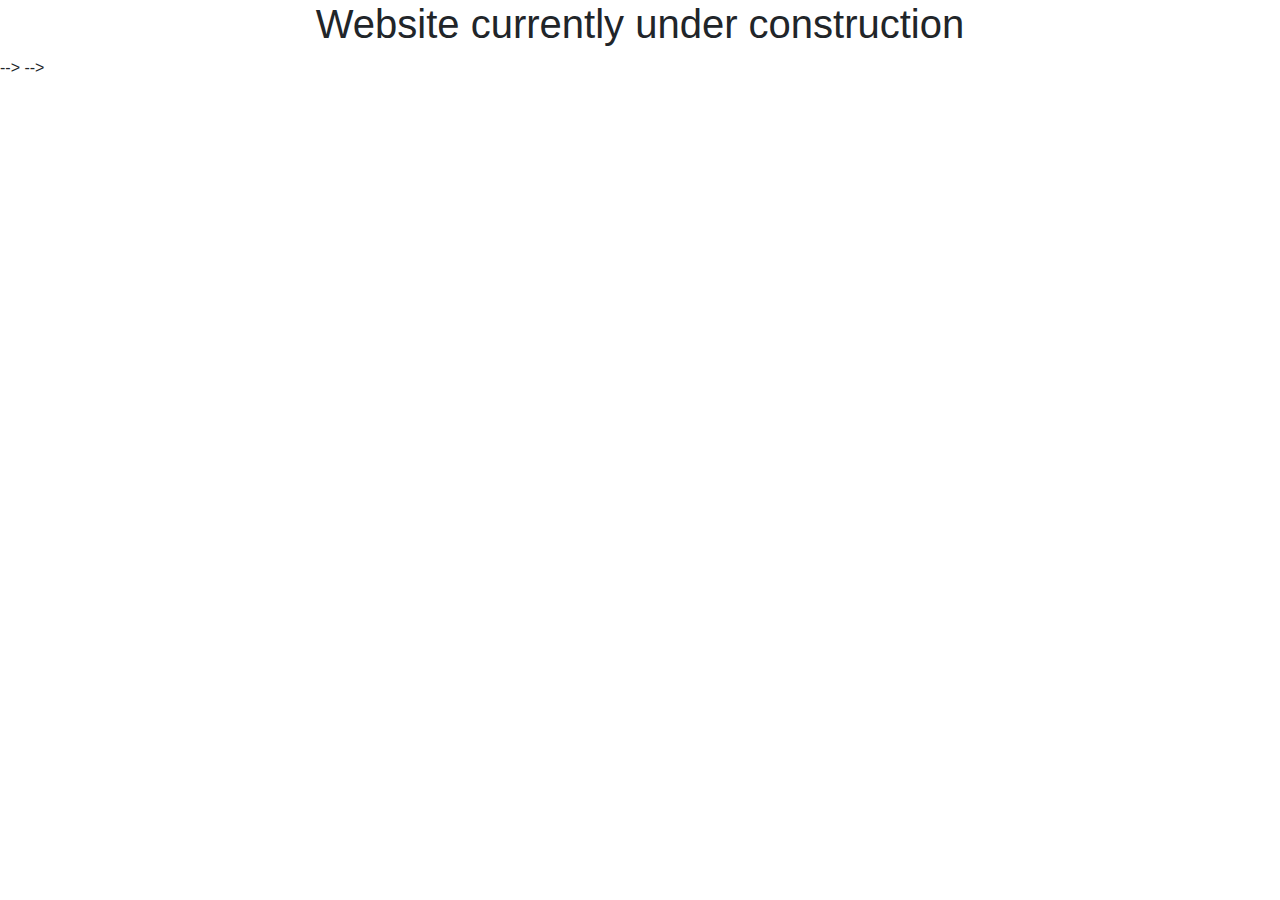
==== index.html @ a01f1a14 "under construction 2" ====
<!DOCTYPE html>
<html lang="en">

<head>
    <meta charset="UTF-8">
    <title>Welcome to my porfolio website!</title>
    <link rel="stylesheet" type="text/css" href="css/img.css">
    <link rel="stylesheet" href="https://maxcdn.bootstrapcdn.com/bootstrap/4.0.0/css/bootstrap.min.css"
        integrity="sha384-Gn5384xqQ1aoWXA+058RXPxPg6fy4IWvTNh0E263XmFcJlSAwiGgFAW/dAiS6JXm" crossorigin="anonymous">
    <link href="css/style.css" rel="stylesheet" type="text/css" />
    <script src="https://code.jquery.com/jquery-3.2.1.slim.min.js"
        integrity="sha384-KJ3o2DKtIkvYIK3UENzmM7KCkRr/rE9/Qpg6aAZGJwFDMVNA/GpGFF93hXpG5KkN"
        crossorigin="anonymous"></script>
    <script src="https://cdnjs.cloudflare.com/ajax/libs/popper.js/1.12.9/umd/popper.min.js"
        integrity="sha384-ApNbgh9B+Y1QKtv3Rn7W3mgPxhU9K/ScQsAP7hUibX39j7fakFPskvXusvfa0b4Q"
        crossorigin="anonymous"></script>
    <script src="https://maxcdn.bootstrapcdn.com/bootstrap/4.0.0/js/bootstrap.min.js"
        integrity="sha384-JZR6Spejh4U02d8jOt6vLEHfe/JQGiRRSQQxSfFWpi1MquVdAyjUar5+76PVCmYl"
        crossorigin="anonymous"></script>
    <script src="https://ajax.googleapis.com/ajax/libs/jquery/3.5.1/jquery.min.js"></script>
    <script src="js/custom.js"></script>
    <script src="js/scroll.js"></script>
    <link href="css/content.css" rel="stylesheet" type="text/css">
    <style>
        .image {
            position: relative;
            /* To help the image + text element to get along with the rest of the page*/
            width: 100%;
            /* for IE 6 */
        }

        h2 {
            position: absolute;
            /* To place the text on the image*/
            top: 12vw;
            /* The exact location of the text from the top of the image*/
            left: 6vw;
            /* Other beautification stuff */
            /* width: 100%; */
        }

        #headIm {
            max-width: 100%;
            height: auto;
        }

        /* Coloring time */
        h2 span

        /* decorating the text within the span tag */
            {
            color: white;
            font: bold 5vw Helvetica, Sans-Serif;
            letter-spacing: -1px;
            background: rgb(0, 0, 0);
            /* fallback color */
            background: rgba(0, 0, 0, 0.7);
            padding: 10px;
        }

        h2 span.spacer {
            padding: 0 5px;
        }

        #intro {
            height: 20vw;
        }

        #cont {
            height: 27vw;
        }
         .centerText{
                display: grid;
                place-items: center;
            }
    </style>
    <link rel="stylesheet" href="https://unpkg.com/aos@next/dist/aos.css" />
</head>

     <body>
        <article class="centerText">
            <div>
                <h1>Website currently under construction</h1>
            </div>
        </article>
    </body>
<!-- <body onload="onLoad()">
    <nav class="navbar sticky-top navbar-expand-lg navbar-light bg-light ">
        <a class="navbar-brand" href="index.html">Naim</a>
        <button class="navbar-toggler" type="button" data-toggle="collapse" data-target="#navbarSupportedContent"
            aria-controls="navbarSupportedContent" aria-expanded="false" aria-label="Toggle navigation">
            <span class="navbar-toggler-icon"></span>
        </button>
        <div class="collapse navbar-collapse" id="navbarSupportedContent">
            <ul class="navbar-nav mr-auto">
                <li class="nav-item active">
                    <a class="nav-link" href="index.html">Home <span class="sr-only">(current)</span></a>
                </li>
                <li class="nav-item">
                    <a class="nav-link" href="about.html">About</a>
                </li>
                <li class="nav-item">
                    <a class="nav-link" href="work.html">Work</a>
                </li>
                <li class="nav-item">
                    <a class="nav-link" href="blog.html">Blog</a>
                </li>
            </ul>
            <form class="form-inline my-2 my-lg-0">
                <ul class="navbar-nav mr-auto">
                    <li class="nav-item">
                        <a class="nav-link" href="feedback.html">Feedback</a>
                    </li>
                </ul>
            </form>
        </div>
    </nav>
    <div class="image">
        <!-- the image container -->
<!--         <img src="img/4020.jpg" alt="" id="headIm" /> <!-- the image -->
<!--         <h2>
            <span>Welcome</span><br><br>
            <span>Selamat Datang</span> -->
            <!-- span tag to beautify it efficiently -->
<!--         </h2> <!-- the text --> -->
<!--     </div> -->

<!--     <div id="intro" style="padding-top: 7vw;padding-bottom: 15vw;background-color: #D7E5E5;">
<!--         <div class="intro" data-aos="fade-up" data-aos-duration="1000">
<!--             <center>
                <h1>Welcome to my portfolio website!</h1> -->
<!--                 <p> -->
<!--                     Thank you for visiting my website. In this website, I would like to share my thought(blog), -->
<!--                     project that I had done before and things about myself as junior web developer. -->
<!--                 </p> -->
<!--             </center> -->
<!--         </div> -->

<!--     </div> -->

<!--     <div class="container-fluid" id="cont" style="" data-aos="fade-right" data-aos-offset="500"
        data-aos-easing="ease-in-sine" data-aos-duration="1000">
        <div class="row">
            <div class="col-md-6" style="padding-left: 10%; padding-top: 5vw;">

                <h1>Work</h1>
                <p>
                    I would like to show some of my project that <br>I had done during my university year and freelance
                </p>

            </div>
            <div class="col-md-6" style="padding-left: 0; padding-top: 2vw;">
                <center>
                    <img src="img/home/work.jpg" width="80%" height="60%">
                </center>
            </div>
        </div>
    </div> -->
<!--     <hr>
    <div class="container-fluid" id="cont" style="" data-aos="fade-left" data-aos-offset="500"
    data-aos-easing="ease-in-sine" data-aos-duration="1000" >
        <div class="row">
            <div class="col-md-6" style="padding-left: 0; padding-top: 1vw;">
                <center>
                    <img src="img/home/abt.png" width="80%" height="60%">
                </center>
            </div>
            <div class="col-md-6" style="padding-left: 10%; padding-top: 5vw;"> -->
<!--                 <h1>About Me</h1>
                <p>
                    Introducing myself to world might be hard<br> but without it nobody will know my existence
                </p>
            </div>

        </div>
    </div>
    <hr> --> 
<!--     <div class="container-fluid" id="cont" style="" data-aos="fade-right" data-aos-offset="500"
        data-aos-easing="ease-in-sine" data-aos-duration="1000">
        <div class="row">
            <div class="col-md-6" style="padding-left: 10%; padding-top: 5vw;">

                <h1>Feedback</h1>
                <p>
                    If you have any thoughts,feedback or anything to share, <br>feel free to visit the feedback page.
                </p>

            </div>
            <div class="col-md-6" style="padding-left: 0; padding-top: 1vw;">
                <center>
                    <img src="img/home/feedback.jpg" width="70%" height="60%">
                </center>
            </div>
        </div>
    </div>
    <hr> -->
<!--     <div class="container-fluid" id="cont" style="">
        <div class="row">
            <div class="col-md-6" style="padding-left: 0; padding-top: 1vw;">
                <center>
                    <img src="img/home/blog.png" width="80%" height="60%">
                </center>
            </div>
            <div class="col-md-6" style="padding-left: 10%; padding-top: 5vw;">
                <h1>Blog</h1>
                <p>
                    Sharing something that might beneficial to everyone<br> or just because I overhyped.
                </p>
            </div>

        </div>
    </div> -->
<!--     <div class="footer">
        <p>Made with ❤️ by Naim</p>
    </div>

    <script>
        function onLoad() {
            alert("Welcome!")
        }
    </script>
    <script src="https://unpkg.com/aos@next/dist/aos.js"></script>
    <script>
        AOS.init();
    </script>
</body> -->
 -->
</html>
---- css/img.css ----
.placeholder {
    margin-right: auto;
    margin-left:auto;
    margin-top: 20px;
    width: 200px;
    height: 200px;
    position: relative;
    /* this is the only relevant part for the example */
}
/* both DIVs have the same image */
.bg-image-blur, .bg-image {
    background-image: url('img/home/work.jpg');
    position:absolute;
    top:0;
    left:0;
    width: 100%;
    height:100%;
}
/* blur the background, to make blurred edges that overflow the unblurred image that is on top */
 .bg-image-blur {
    -webkit-filter: blur(20px);
    -moz-filter: blur(20px);
    -o-filter: blur(20px);
    -ms-filter: blur(20px);
    filter: blur(20px);
}
/* I added this DIV in case you need to place content inside */
 .content {
    position: absolute;
    top:0;
    left:0;
    width: 100%;
    height: 100%;
    color: #fff;
    text-shadow: 0 0 3px #000;
    text-align: center;
    font-size: 30px;
}
---- css/style.css ----
.head1{
    position: relative;
    display: inline-block;

}

#headIm{
    max-width: 100%; height: auto;
}

.head1 .text{
    position: absolute;
        z-index: 999;
        margin: 0 auto;
        left: 0;
        right: 0;        
        text-align: center;
        top: 40%; /* Adjust this value to move the positioned div up and down */
        background: rgba(0, 0, 0, 0.8);
        font-family: Arial,sans-serif;
        color: #fff;
        width: 60%;
}

/* .centered {
    position: absolute;
    top: 50%;
    left: 50%;
    transform: translate(-50%, -50%);
  }
  
.head h1{
    font-size: 7em;
    line-height: 1em;
    position: absolute;
    top: 30%;
    left: 0;
    right: 0;
    text-align: center;
} */
---- css/content.css ----
#title{
    
    background-position: center;
    background-repeat: no-repeat;
    background-size: cover;
    padding: 2%;
}
#titleDef {
    margin-left: 5%;
    margin-right: 5%;
    margin-top: 1.5%;
}

#abt {
    font-size: 70px;
}

#abt-def {
    font-size: 20px;
}

#content {
    margin-left: 5%;
    margin-right: 5%;
    margin-top: 1.5%;
    background-color: aliceblue;
    padding: 2%;
}
#wisdom{
    background-color: #61c2d3;
    margin-left: 5%;
    margin-right: 5%;
    margin-top: 1.5%;
    padding: 2%;
    color: white;
}
.footer {
    position: fixed;
    left: 0;
    bottom: 0;
    margin-top: 0.5%;
    width: 100%;
    background-color: #B4DAD9;
    color: white;
    text-align: center;
  }
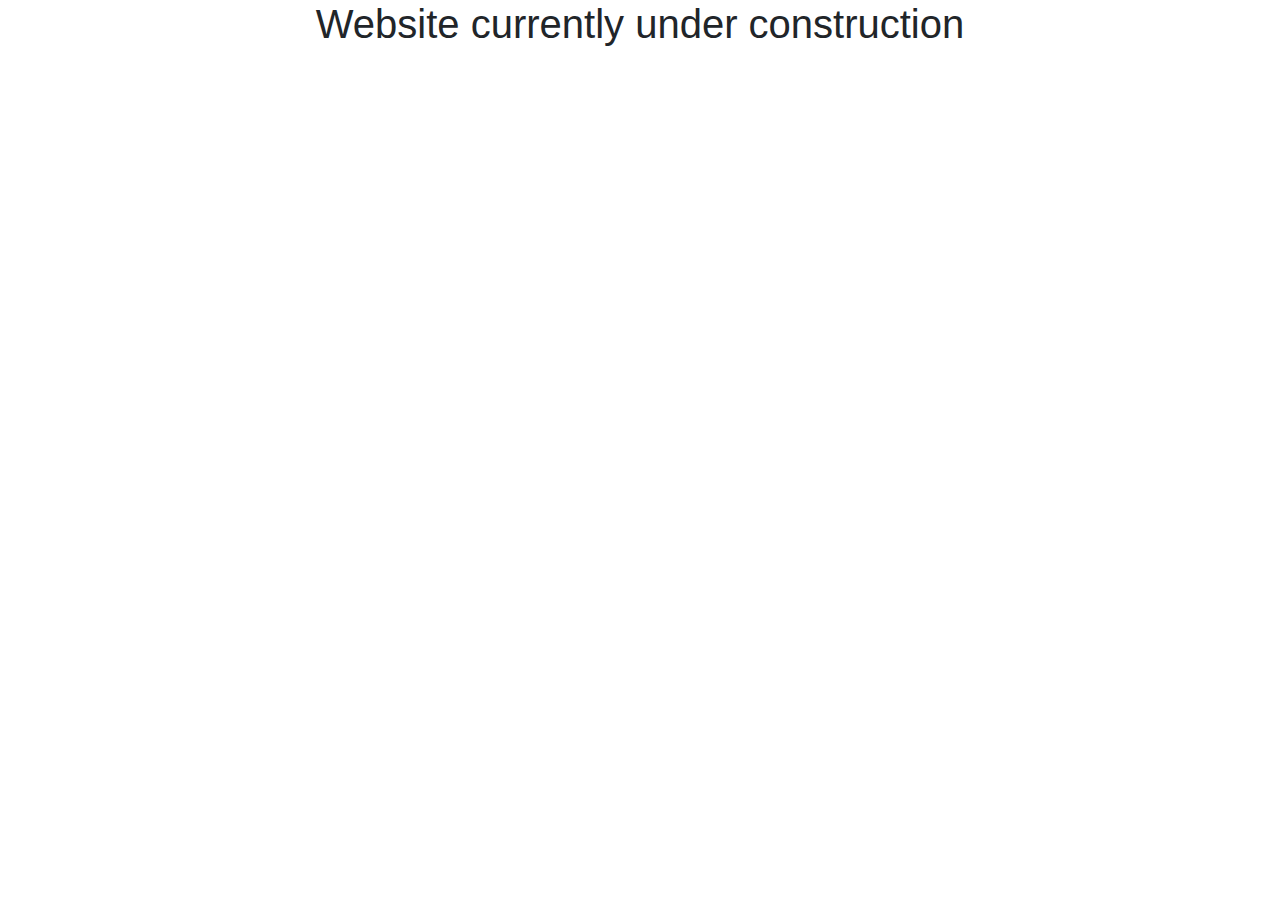
==== commit 1a46444e: "under construction 3" ====
--- a/index.html
+++ b/index.html
@@ -84,145 +84,5 @@
             </div>
         </article>
     </body>
-<!-- <body onload="onLoad()">
-    <nav class="navbar sticky-top navbar-expand-lg navbar-light bg-light ">
-        <a class="navbar-brand" href="index.html">Naim</a>
-        <button class="navbar-toggler" type="button" data-toggle="collapse" data-target="#navbarSupportedContent"
-            aria-controls="navbarSupportedContent" aria-expanded="false" aria-label="Toggle navigation">
-            <span class="navbar-toggler-icon"></span>
-        </button>
-        <div class="collapse navbar-collapse" id="navbarSupportedContent">
-            <ul class="navbar-nav mr-auto">
-                <li class="nav-item active">
-                    <a class="nav-link" href="index.html">Home <span class="sr-only">(current)</span></a>
-                </li>
-                <li class="nav-item">
-                    <a class="nav-link" href="about.html">About</a>
-                </li>
-                <li class="nav-item">
-                    <a class="nav-link" href="work.html">Work</a>
-                </li>
-                <li class="nav-item">
-                    <a class="nav-link" href="blog.html">Blog</a>
-                </li>
-            </ul>
-            <form class="form-inline my-2 my-lg-0">
-                <ul class="navbar-nav mr-auto">
-                    <li class="nav-item">
-                        <a class="nav-link" href="feedback.html">Feedback</a>
-                    </li>
-                </ul>
-            </form>
-        </div>
-    </nav>
-    <div class="image">
-        <!-- the image container -->
-<!--         <img src="img/4020.jpg" alt="" id="headIm" /> <!-- the image -->
-<!--         <h2>
-            <span>Welcome</span><br><br>
-            <span>Selamat Datang</span> -->
-            <!-- span tag to beautify it efficiently -->
-<!--         </h2> <!-- the text --> -->
-<!--     </div> -->
 
-<!--     <div id="intro" style="padding-top: 7vw;padding-bottom: 15vw;background-color: #D7E5E5;">
-<!--         <div class="intro" data-aos="fade-up" data-aos-duration="1000">
-<!--             <center>
-                <h1>Welcome to my portfolio website!</h1> -->
-<!--                 <p> -->
-<!--                     Thank you for visiting my website. In this website, I would like to share my thought(blog), -->
-<!--                     project that I had done before and things about myself as junior web developer. -->
-<!--                 </p> -->
-<!--             </center> -->
-<!--         </div> -->
-
-<!--     </div> -->
-
-<!--     <div class="container-fluid" id="cont" style="" data-aos="fade-right" data-aos-offset="500"
-        data-aos-easing="ease-in-sine" data-aos-duration="1000">
-        <div class="row">
-            <div class="col-md-6" style="padding-left: 10%; padding-top: 5vw;">
-
-                <h1>Work</h1>
-                <p>
-                    I would like to show some of my project that <br>I had done during my university year and freelance
-                </p>
-
-            </div>
-            <div class="col-md-6" style="padding-left: 0; padding-top: 2vw;">
-                <center>
-                    <img src="img/home/work.jpg" width="80%" height="60%">
-                </center>
-            </div>
-        </div>
-    </div> -->
-<!--     <hr>
-    <div class="container-fluid" id="cont" style="" data-aos="fade-left" data-aos-offset="500"
-    data-aos-easing="ease-in-sine" data-aos-duration="1000" >
-        <div class="row">
-            <div class="col-md-6" style="padding-left: 0; padding-top: 1vw;">
-                <center>
-                    <img src="img/home/abt.png" width="80%" height="60%">
-                </center>
-            </div>
-            <div class="col-md-6" style="padding-left: 10%; padding-top: 5vw;"> -->
-<!--                 <h1>About Me</h1>
-                <p>
-                    Introducing myself to world might be hard<br> but without it nobody will know my existence
-                </p>
-            </div>
-
-        </div>
-    </div>
-    <hr> --> 
-<!--     <div class="container-fluid" id="cont" style="" data-aos="fade-right" data-aos-offset="500"
-        data-aos-easing="ease-in-sine" data-aos-duration="1000">
-        <div class="row">
-            <div class="col-md-6" style="padding-left: 10%; padding-top: 5vw;">
-
-                <h1>Feedback</h1>
-                <p>
-                    If you have any thoughts,feedback or anything to share, <br>feel free to visit the feedback page.
-                </p>
-
-            </div>
-            <div class="col-md-6" style="padding-left: 0; padding-top: 1vw;">
-                <center>
-                    <img src="img/home/feedback.jpg" width="70%" height="60%">
-                </center>
-            </div>
-        </div>
-    </div>
-    <hr> -->
-<!--     <div class="container-fluid" id="cont" style="">
-        <div class="row">
-            <div class="col-md-6" style="padding-left: 0; padding-top: 1vw;">
-                <center>
-                    <img src="img/home/blog.png" width="80%" height="60%">
-                </center>
-            </div>
-            <div class="col-md-6" style="padding-left: 10%; padding-top: 5vw;">
-                <h1>Blog</h1>
-                <p>
-                    Sharing something that might beneficial to everyone<br> or just because I overhyped.
-                </p>
-            </div>
-
-        </div>
-    </div> -->
-<!--     <div class="footer">
-        <p>Made with ❤️ by Naim</p>
-    </div>
-
-    <script>
-        function onLoad() {
-            alert("Welcome!")
-        }
-    </script>
-    <script src="https://unpkg.com/aos@next/dist/aos.js"></script>
-    <script>
-        AOS.init();
-    </script>
-</body> -->
- -->
 </html>
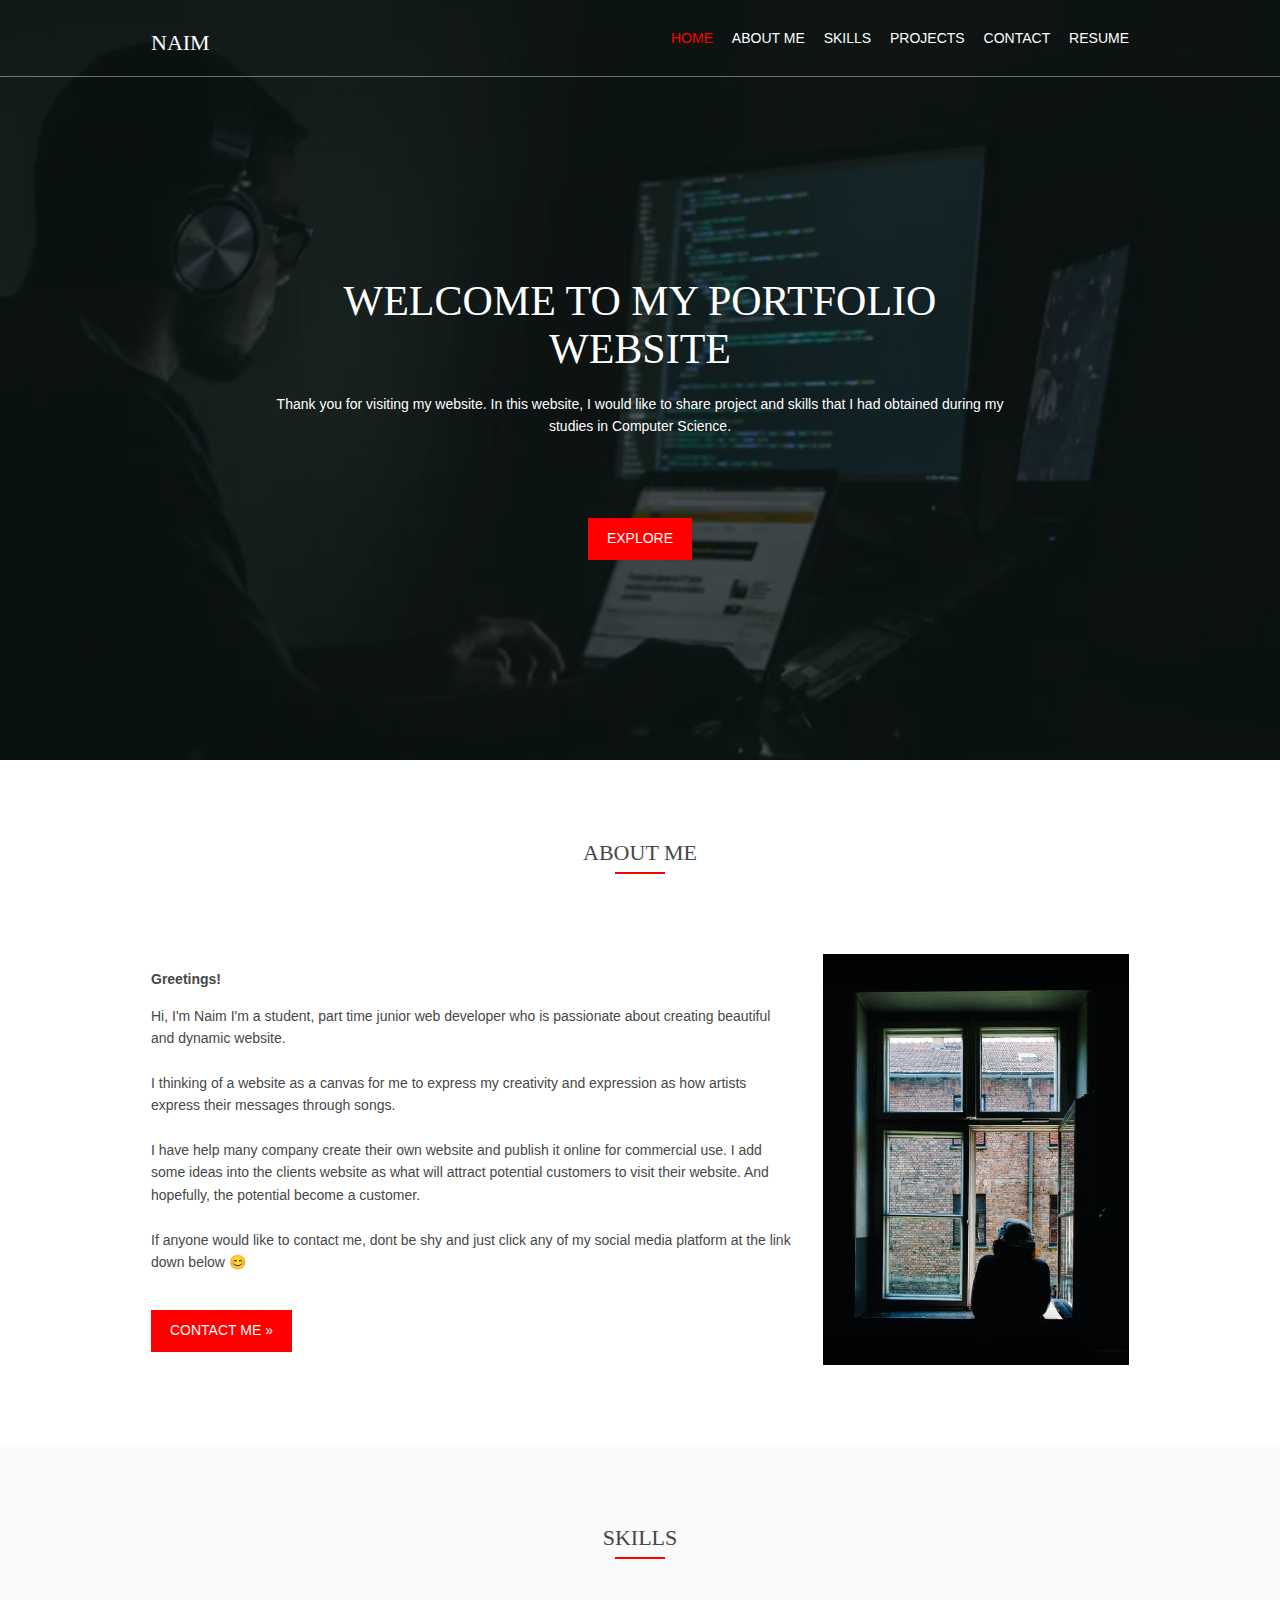
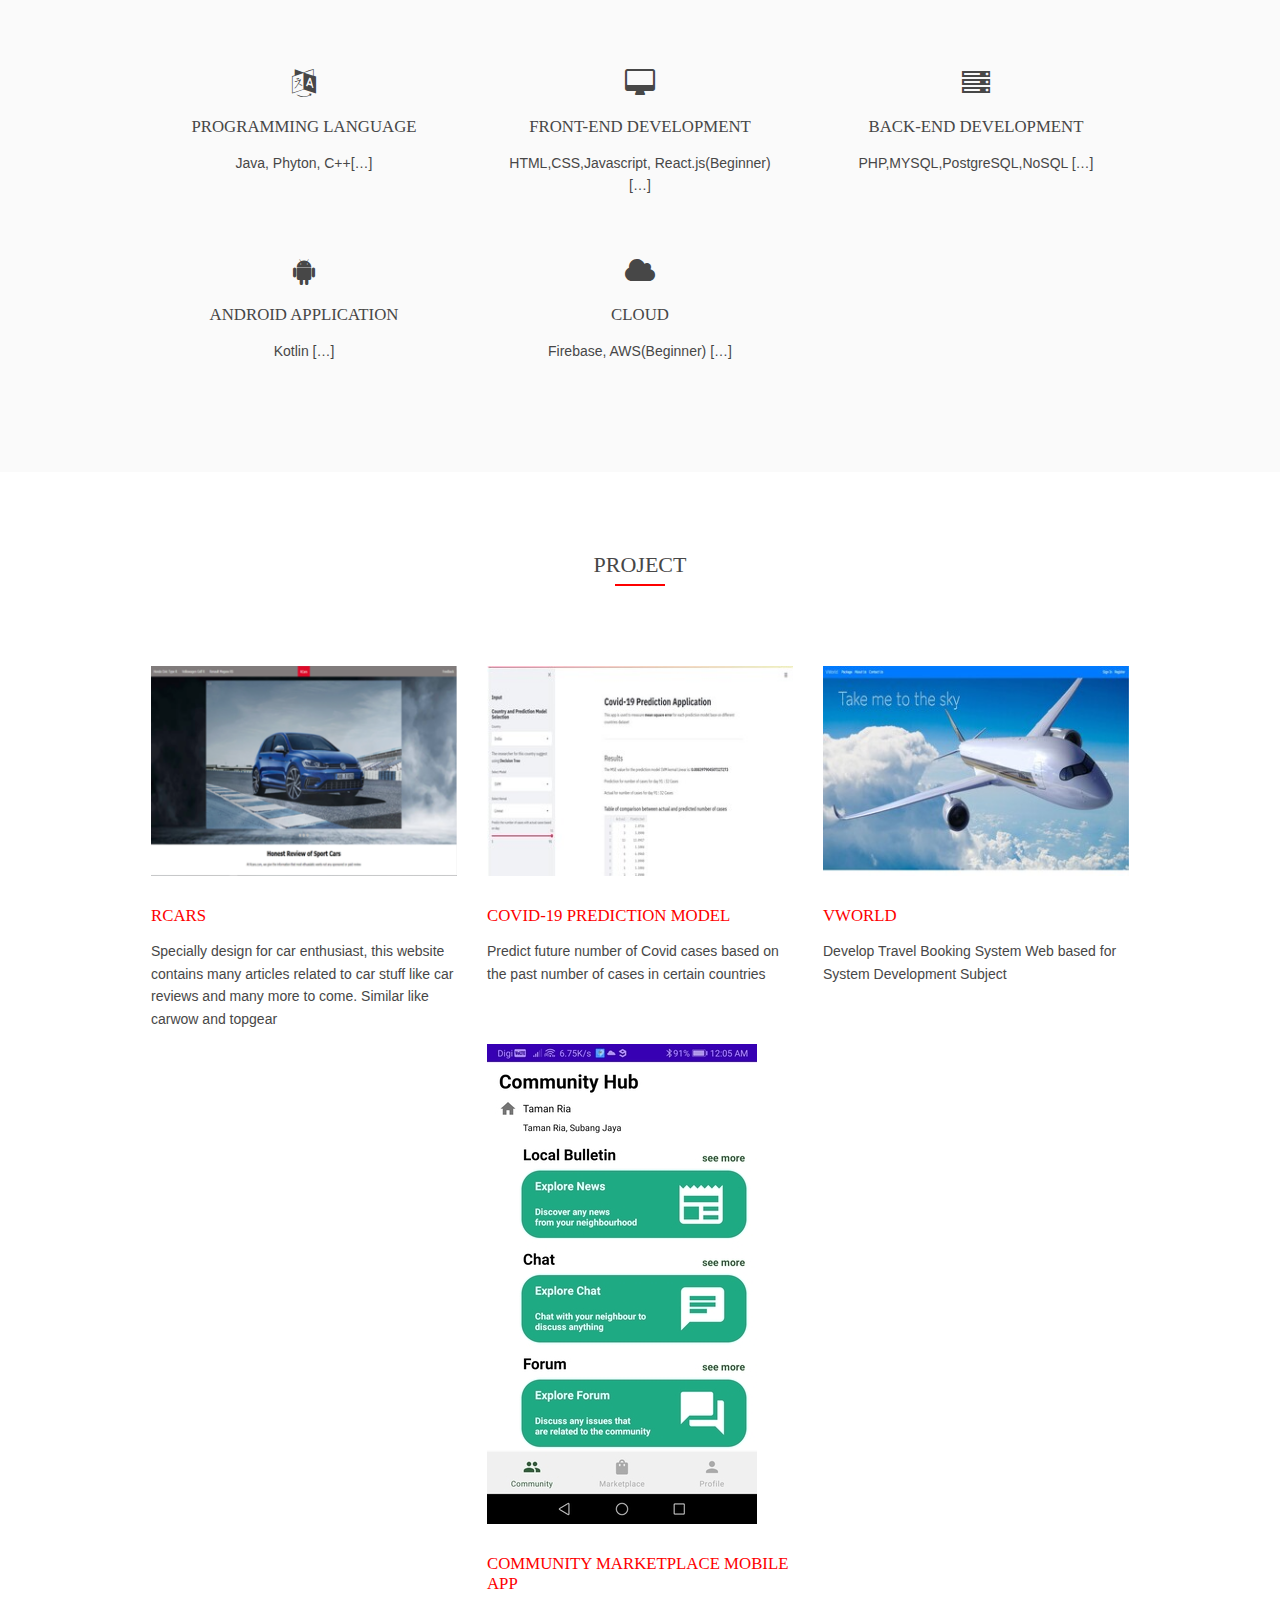
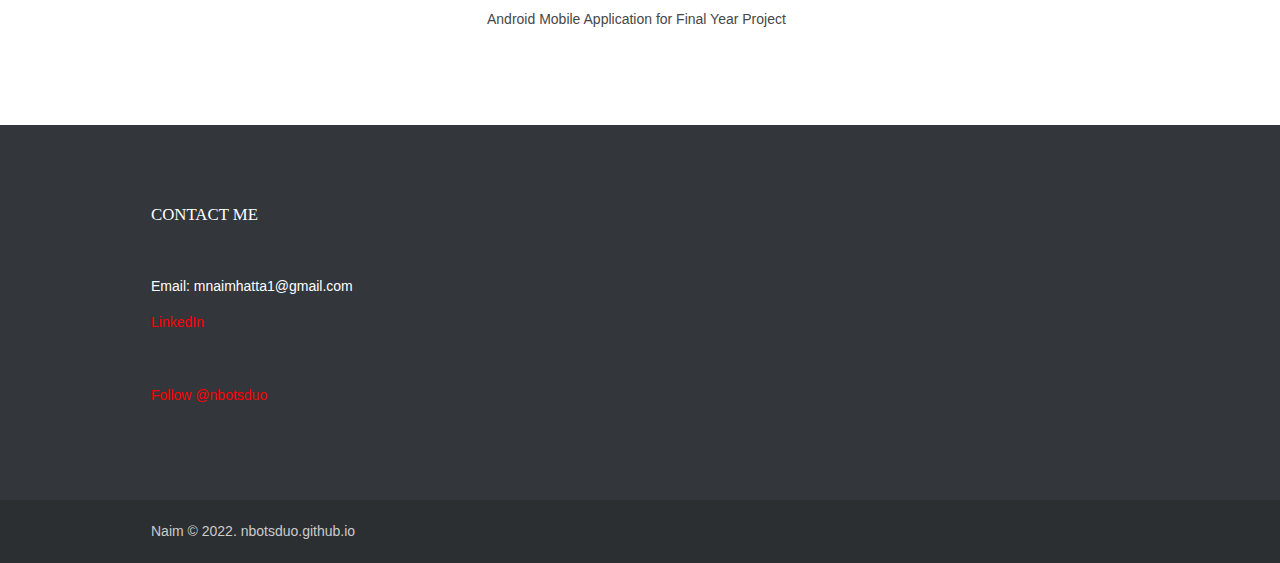
==== commit 07122c73: "version 2" ====
--- a/index.html
+++ b/index.html
@@ -1,88 +1,268 @@
 <!DOCTYPE html>
-<html lang="en">
-
+<!--
+Template Name: Hoppler
+Author: <a href="https://www.os-templates.com/">OS Templates</a>
+Author URI: https://www.os-templates.com/
+Licence: Free to use under our free template licence terms
+Licence URI: https://www.os-templates.com/template-terms
+-->
+<html lang="">
+<!-- To declare your language - read more here: https://www.w3.org/International/questions/qa-html-language-declarations -->
 <head>
-    <meta charset="UTF-8">
-    <title>Welcome to my porfolio website!</title>
-    <link rel="stylesheet" type="text/css" href="css/img.css">
-    <link rel="stylesheet" href="https://maxcdn.bootstrapcdn.com/bootstrap/4.0.0/css/bootstrap.min.css"
-        integrity="sha384-Gn5384xqQ1aoWXA+058RXPxPg6fy4IWvTNh0E263XmFcJlSAwiGgFAW/dAiS6JXm" crossorigin="anonymous">
-    <link href="css/style.css" rel="stylesheet" type="text/css" />
-    <script src="https://code.jquery.com/jquery-3.2.1.slim.min.js"
-        integrity="sha384-KJ3o2DKtIkvYIK3UENzmM7KCkRr/rE9/Qpg6aAZGJwFDMVNA/GpGFF93hXpG5KkN"
-        crossorigin="anonymous"></script>
-    <script src="https://cdnjs.cloudflare.com/ajax/libs/popper.js/1.12.9/umd/popper.min.js"
-        integrity="sha384-ApNbgh9B+Y1QKtv3Rn7W3mgPxhU9K/ScQsAP7hUibX39j7fakFPskvXusvfa0b4Q"
-        crossorigin="anonymous"></script>
-    <script src="https://maxcdn.bootstrapcdn.com/bootstrap/4.0.0/js/bootstrap.min.js"
-        integrity="sha384-JZR6Spejh4U02d8jOt6vLEHfe/JQGiRRSQQxSfFWpi1MquVdAyjUar5+76PVCmYl"
-        crossorigin="anonymous"></script>
-    <script src="https://ajax.googleapis.com/ajax/libs/jquery/3.5.1/jquery.min.js"></script>
-    <script src="js/custom.js"></script>
-    <script src="js/scroll.js"></script>
-    <link href="css/content.css" rel="stylesheet" type="text/css">
-    <style>
-        .image {
-            position: relative;
-            /* To help the image + text element to get along with the rest of the page*/
-            width: 100%;
-            /* for IE 6 */
-        }
-
-        h2 {
-            position: absolute;
-            /* To place the text on the image*/
-            top: 12vw;
-            /* The exact location of the text from the top of the image*/
-            left: 6vw;
-            /* Other beautification stuff */
-            /* width: 100%; */
-        }
-
-        #headIm {
-            max-width: 100%;
-            height: auto;
-        }
-
-        /* Coloring time */
-        h2 span
-
-        /* decorating the text within the span tag */
-            {
-            color: white;
-            font: bold 5vw Helvetica, Sans-Serif;
-            letter-spacing: -1px;
-            background: rgb(0, 0, 0);
-            /* fallback color */
-            background: rgba(0, 0, 0, 0.7);
-            padding: 10px;
-        }
-
-        h2 span.spacer {
-            padding: 0 5px;
-        }
-
-        #intro {
-            height: 20vw;
-        }
-
-        #cont {
-            height: 27vw;
-        }
-         .centerText{
-                display: grid;
-                place-items: center;
-            }
-    </style>
-    <link rel="stylesheet" href="https://unpkg.com/aos@next/dist/aos.css" />
+<title>Naim - Portfolio Website</title>
+<meta charset="utf-8">
+<meta name="viewport" content="width=device-width, initial-scale=1.0, maximum-scale=1.0, user-scalable=no">
+<link href="layout/styles/layout.css" rel="stylesheet" type="text/css" media="all">
+<script async defer src="https://buttons.github.io/buttons.js"></script>
+<script src="https://platform.linkedin.com/badges/js/profile.js" async defer type="text/javascript"></script>
+
+
 </head>
-
-     <body>
-        <article class="centerText">
-            <div>
-                <h1>Website currently under construction</h1>
-            </div>
-        </article>
-    </body>
-
-</html>
+<body id="top">
+<!-- ################################################################################################ -->
+<!-- ################################################################################################ -->
+<!-- ################################################################################################ -->
+<!-- Top Background Image Wrapper -->
+<div class="bgded overlay" style="background-image:url('images/home.jpg');"> 
+  <!-- ################################################################################################ -->
+  <div class="wrapper row1">
+    <header id="header" class="hoc clear"> 
+      <!-- ################################################################################################ -->
+      <div id="logo" class="fl_left">
+        <h1><a href="index.html" style="color: white;">Naim</a></h1>
+      </div>
+      <nav id="mainav" class="fl_right">
+        <ul class="clear">
+          <li class="active"><a href="index.html">Home</a></li>
+          <li><a href="#about">About Me</a></li>
+          <li><a href="#skills">Skills</a></li>
+          <li><a href="#project">Projects</a></li>
+          <li><a href="#contact">Contact</a></li>
+          <li><a href="resume.pdf" target="_blank" rel="noopener noreferrer">Resume</a></li>
+        </ul>
+      </nav>
+      <!-- ################################################################################################ -->
+    </header>
+  </div>
+  <!-- ################################################################################################ -->
+  <!-- ################################################################################################ -->
+  <!-- ################################################################################################ -->
+  <div id="pageintro" class="hoc clear">
+    <article> 
+      <!-- ################################################################################################ -->
+      <h3 class="heading" style="color: white;">Welcome To My Portfolio Website</h3>
+      <pstyle="color: white;">Thank you for visiting my website. In this website, I would like to share project and skills that I had obtained during my studies in Computer Science.</p>
+      <footer><a class="btn" href="#about"style="color: white;">Explore</a></footer>
+      <!-- ################################################################################################ -->
+    </article>
+  </div>
+  <!-- ################################################################################################ -->
+</div>
+<!-- End Top Background Image Wrapper -->
+<!-- ################################################################################################ -->
+<!-- ################################################################################################ -->
+<!-- ################################################################################################ -->
+<section id="about">
+<div class="wrapper row3">
+  <main class="hoc container clear"> 
+    <div class="sectiontitle">
+      <h6 class="heading">About Me</h6>
+    </div>
+    <div class="group">
+      <div class="two_third first">
+        <p><strong>Greetings!</strong></p>
+        <p>
+          Hi, I'm Naim
+
+          I'm a student, part time junior web developer who is passionate about creating
+          beautiful and dynamic website.<br><br>
+
+          I thinking of a website as a canvas for me to express my creativity and expression as 
+          how artists express their messages through songs.<br><br>
+          
+          I have help many company create their own website and publish it online for commercial use.
+          I add some ideas into the clients website as what will attract potential customers to visit their website.
+          And hopefully, the potential become a customer.<br><br>
+
+          If anyone would like to contact me, dont be shy and just click any of my
+          social media platform at the link down below 😊
+      </p><br>
+        <footer><a class="btn" href="#contact" style="color: white;">Contact Me &raquo;</a></footer>
+      </div>
+      <div class="one_third">
+        <div class="group">
+        <img src="images/about.jpeg" alt="">
+      </div>
+    </div>
+    <div class="clear"></div>
+  </main>
+</div>
+</section>
+<!-- ################################################################################################ -->
+<!-- ################################################################################################ -->
+<!-- ################################################################################################ -->
+<!-- ################################################################################################ -->
+<!-- ################################################################################################ -->
+<!-- ################################################################################################ -->
+<section id="skills">
+<div class="wrapper row2">
+  <section class="hoc container clear"> 
+    <!-- ################################################################################################ -->
+    <div class="sectiontitle">
+      <h6 class="heading">Skills</h6>
+    </div>
+      <!-- main body -->
+      <!-- ################################################################################################ -->
+      <ul class="nospace group services">
+        <li class="one_third first">
+          <article><a href="#"><i class="fa fa-2x fa-language"></i></a>
+            <h6 class="heading font-x1">Programming Language</h6>
+            <p>Java, Phyton, C++[&hellip;]</p>
+          </article>
+        </li>
+        <li class="one_third">
+          <article><a href="#"><i class="fa fa-2x fa-desktop"></i></a>
+            <h6 class="heading font-x1">Front-End Development</h6>
+            <p>HTML,CSS,Javascript,
+              React.js(Beginner) [&hellip;]</p>
+          </article>
+        </li>
+        <li class="one_third">
+          <article><a href="#"><i class="fa fa-2x fa-server"></i></a>
+            <h6 class="heading font-x1">Back-End Development</h6>
+            <p>PHP,MYSQL,PostgreSQL,NoSQL [&hellip;]</p>
+          </article>
+        </li>
+        <li class="one_third first">
+          <article><a href="#"><i class="fa fa-2x fa-android"></i></a>
+            <h6 class="heading font-x1">Android Application</h6>
+            <p>Kotlin [&hellip;]</p>
+          </article>
+        </li>
+        <li class="one_third">
+          <article><a href="#"><i class="fa fa-2x fa-cloud"></i></a>
+            <h6 class="heading font-x1">Cloud</h6>
+            <p>Firebase, 
+              AWS(Beginner) [&hellip;]</p>
+          </article>
+        </li>
+        
+      </ul>
+      <!-- ################################################################################################ -->
+      <!-- / main body -->
+      <div class="clear"></div>
+    <!-- ################################################################################################ -->
+  </section>
+</div>
+</section>
+<section id="project">
+<div class="wrapper row3">
+  <div class="hoc container clear"> 
+    <!-- ################################################################################################ -->
+    <div class="sectiontitle">
+      <h6 class="heading">Project</h6>
+    </div>
+    <ul class="nospace group latest">
+      <li class="one_third first">
+        <article>
+          <figure><a class="imgover" href="images/rcarsLarge.png" target="_blank" rel="noopener noreferrer"><img src="images/rcars.png" alt=""  ></a></figure>
+          <div class="txtwrap">
+            <h4 class="heading"><a href="#">RCars</a></h4>
+        
+            <p>Specially design for car enthusiast, this website contains many articles related to car stuff like car reviews and many more to come. Similar like carwow and topgear</p>
+          </div>
+        </article>
+      </li>
+      <li class="one_third">
+        <article>
+          <figure><a class="imgover" href="images/covidLarge.jpg" target="_blank" rel="noopener noreferrer"><img src="images/covid.jpg" alt=""></a></figure>
+          <div class="txtwrap">
+            <h4 class="heading"><a href="#">COVID-19 Prediction Model</a></h4>
+            
+            <p>Predict future number of Covid cases based on the past number of cases in certain countries</p>
+          </div>
+        </article>
+      </li>
+      <li class="one_third">
+        <article>
+          <figure><a class="imgover" href="images/vworldLarge.jpg" target="_blank" rel="noopener noreferrer"><img src="images/vworld.jpg" alt=""></a></figure>
+          <div class="txtwrap">
+            <h4 class="heading"><a href="#">VWorld</a></h4>
+        
+            <p>Develop Travel Booking System Web based for System Development Subject</p>
+          </div>
+        </article>
+      </li>
+      <li class="one_third first">
+        <article>
+          <!-- <figure><a class="imgover" href="#"><img src="images/demo/320x220.png" alt=""></a></figure> -->
+          <div class="txtwrap" style="visibility: hidden;">
+            <h4 class="heading"><a href="#">VWorld</a></h4>
+        
+            <p>Develop Travel Booking System Web based for System Development Subject</p>
+          </div>
+        </article>
+      </li>
+      <li class="one_third">
+        <article>
+          <figure><a class="imgover" href="images/comMart.jpg" target="_blank" rel="noopener noreferrer"><img src="images/comMart.jpg" alt=""></a></figure>
+          <div class="txtwrap">
+            <h4 class="heading"><a href="#">Community Marketplace Mobile App</a></h4>
+           
+            <p>Android Mobile Application for Final Year Project</p>
+          </div>
+        </article>
+        
+      </li>
+      <li class="one_third">
+        <article>
+          <!-- <figure><a class="imgover" href="#"><img src="images/demo/320x220.png" alt=""></a></figure> -->
+          <div class="txtwrap" style="visibility: hidden;">
+            <h4 class="heading"><a href="#">VWorld</a></h4>
+        
+            <p>Develop Travel Booking System Web based for System Development Subject</p>
+          </div>
+        </article>
+      </li>
+    </ul>
+  </div>
+</div>
+</section>
+<section id="contact">
+<div class="wrapper row4">
+  <footer id="footer" class="hoc clear"> 
+    <!-- ################################################################################################ -->
+    <div class="one_quarter first">
+      <h4 class="heading">Contact Me</h6>
+      <p style="color: white;">Email: mnaimhatta1@gmail.com</p>
+      <p style="color: white;"><a href="https://www.linkedin.com/in/muhammad-na-im-mohammad-hatta-9653411b5/" target="_blank" rel="noopener noreferrer">LinkedIn</a></p>
+      <br>
+      <p>
+        <a class="github-button" href="https://github.com/nbotsduo" aria-label="Follow @nbotsduo on GitHub">Follow @nbotsduo</a></p>
+    </div>
+    <div class="one_quarter">
+      <div class="badge-base LI-profile-badge" data-locale="en_US" data-size="medium" data-theme="light" data-type="VERTICAL" data-vanity="muhammad-na-im-mohammad-hatta-9653411b5" data-version="v1"><a class="badge-base__link LI-simple-link" href="https://my.linkedin.com/in/muhammad-na-im-mohammad-hatta-9653411b5?trk=profile-badge"></a></div>
+    </div>
+    <!-- ################################################################################################ -->
+  </footer>
+</div>
+</section>
+<!-- ################################################################################################ -->
+<!-- ################################################################################################ -->
+<!-- ################################################################################################ -->
+<div class="wrapper row5">
+  <div id="copyright" class="hoc clear"> 
+    <!-- ################################################################################################ -->
+    <p class="fl_left" style="color: white;"></p> Naim &copy; 2022.  <a href="#">nbotsduo.github.io</a></p>
+  </div>
+</div>
+<!-- ################################################################################################ -->
+<!-- ################################################################################################ -->
+<!-- ################################################################################################ -->
+<a id="backtotop" href="#top"><i class="fa fa-chevron-up"></i></a>
+<!-- JAVASCRIPTS -->
+<script src="layout/scripts/jquery.min.js"></script>
+<script src="layout/scripts/jquery.backtotop.js"></script>
+<script src="layout/scripts/jquery.mobilemenu.js"></script>
+</body>
+</html>--- a/layout/styles/layout.css
+++ b/layout/styles/layout.css
@@ -0,0 +1,448 @@
+@charset "utf-8";
+/*
+Template Name: Hoppler
+Author: <a href="https://www.os-templates.com/">OS Templates</a>
+Author URI: https://www.os-templates.com/
+Licence: Free to use under our free template licence terms
+Licence URI: https://www.os-templates.com/template-terms
+File: Layout CSS
+*/
+
+@import url("font-awesome.min.css");
+@import url("framework.css");
+
+/* Rows
+--------------------------------------------------------------------------------------------------------------- */
+.row1{border-bottom:1px solid;}
+.row2, .row2 a{}
+.row3, .row3 a{}
+.row4, .row4 a{}
+.row5, .row5 a{}
+
+
+/* Header
+--------------------------------------------------------------------------------------------------------------- */
+#header{}
+
+#header #logo{margin:30px 0 0 0;}
+#header #logo h1{margin:0; padding:0; font-size:22px; text-transform:uppercase;}
+
+
+/* Page Intro
+--------------------------------------------------------------------------------------------------------------- */
+#pageintro{padding:200px 0;}
+
+#pageintro article{display:block; max-width:75%; margin:0 auto; text-align:center;}
+#pageintro article *{word-wrap:break-word;}
+#pageintro .heading{margin-bottom:20px; font-size:3rem;}
+#pageintro p:first-of-type{display:block; max-width:75%; margin:0 auto 30px;}
+#pageintro footer{margin-top:80px;}
+
+
+/* Content Area
+--------------------------------------------------------------------------------------------------------------- */
+.container{padding:80px 0;}
+
+/* Content */
+.container .content{}
+
+.sectiontitle{display:block; margin-bottom:80px; text-align:center;}
+.sectiontitle *{margin:0;}
+.sectiontitle .heading{display:inline-block; position:relative; padding-bottom:8px;}
+.sectiontitle .heading::after{display:block; position:absolute; bottom:0; left:50%; width:50px; height:2px; margin-left:-25px; content:"";}
+
+.videocontainer iframe{border:none; border-width:0;}
+.videocontainer figcaption{margin-top:10px;}
+
+.services{text-align:center;}
+.services li article{padding:30px 20px;}
+.services li article *{margin:0; padding:0;}
+.services li article i{margin-bottom:20px;}
+.services li article .heading{margin-bottom:15px; font-size:1.2rem;}
+
+.pricelist{display:block; max-width:480px; text-align:center; border:1px solid;}
+.pricelist > li *{margin:0;}
+.pricelist > li{padding:10px;}
+/* This can be specifically defined as the first two elements will always be there */
+.pricelist > li:nth-child(3){padding-top:30px;}
+/* We have used class="last", as there could be more than the default amount of <li> elements, which would mean using nth-child would be wrong if the individual lists displayed different amounts */
+/* If a fixed amount is shown (as in the default template - 8 <li> elements) you can use: .pricelist > li:nth-child(7){padding-top:30px;} */
+.pricelist > li.last{padding-bottom:30px;}
+.pricelist > li:first-child, .pricelist > li:nth-child(2), .pricelist > li:last-child{padding:20px 10px;}
+.pricelist > li:first-child{line-height:1;}
+.pricelist > li:first-child strong{font-size:2.8rem; letter-spacing:-3px;}
+.pricelist > li:first-child em{font-size:.8rem; text-transform:uppercase; font-style:normal;}
+.pricelist > li:nth-child(2){font-size:1.2rem; text-transform:uppercase;}
+.pricelist > li:last-child{border-top:1px solid;}
+.pricelist > li:last-child > p:first-of-type{margin-bottom:10px; font-size:.8rem; text-transform:uppercase;}
+
+.team figure{display:block; position:relative; max-width:320px;}
+.team > figure:last-child{margin-bottom:0;}/* Used when elements stack in smaller viewports */
+.team figure figcaption{padding-top:15px; text-align:center;}
+.team figure figcaption *{margin:0; line-height:1;}
+.team figure figcaption .heading{margin-bottom:8px; font-size:1.2rem;}
+.team figure figcaption em{display:block; font-size:.8rem; font-style:normal;}
+.team figure figcaption footer{margin-top:15px;}
+.team figure figcaption footer .faico li{margin:0 5px;}
+.team figure figcaption footer .faico li a{width:auto; height:auto; line-height:normal; font-size:14px;}
+
+.testimonials{}
+.testimonials article{max-width:55%; margin:0 auto; text-align:center;}
+.testimonials article *{margin:0; padding:0;}
+.testimonials article img{margin-bottom:20px; border-radius:50%;}
+.testimonials article blockquote{margin-bottom:20px;}
+.testimonials article .heading{}
+.testimonials article em{display:block; margin-top:-5px; font-size:.8rem; font-style:normal;}
+
+.latest{}
+.latest article{}
+.latest article figure{display:block; position:relative; margin-bottom:30px;}
+.latest article figure img{}
+.latest article .txtwrap{}
+.latest article .txtwrap .heading{margin:0; font-size:1.2rem;}
+.latest article .txtwrap .meta{}
+.latest article .txtwrap .meta li{display:inline-block; font-size:.8rem;}
+.latest article .txtwrap .meta li::after{margin-left:5px; content:"|";}
+.latest article .txtwrap .meta li:last-child::after{margin:0; content:"";}
+.latest article .txtwrap p{}
+.latest article .txtwrap footer{}
+
+#stats{text-align:center;}
+#stats li *{margin:0; padding:0;}
+#stats li:last-child{margin-bottom:0;}/* Used when elements stack in small viewports */
+#stats li i{margin-bottom:30px;}
+#stats li p:first-of-type{margin-bottom:15px; text-transform:uppercase;}
+#stats li p:last-of-type{font-size:1.6rem;}
+
+/* Comments */
+#comments ul{margin:0 0 40px 0; padding:0; list-style:none;}
+#comments li{margin:0 0 10px 0; padding:15px;}
+#comments .avatar{float:right; margin:0 0 10px 10px; padding:3px; border:1px solid;}
+#comments address{font-weight:bold;}
+#comments time{font-size:smaller;}
+#comments .comcont{display:block; margin:0; padding:0;}
+#comments .comcont p{margin:10px 5px 10px 0; padding:0;}
+
+#comments form{display:block; width:100%;}
+#comments input, #comments textarea{width:100%; padding:10px; border:1px solid;}
+#comments textarea{overflow:auto;}
+#comments div{margin-bottom:15px;}
+#comments input[type="submit"], #comments input[type="reset"]{display:inline-block; width:auto; min-width:150px; margin:0; padding:8px 5px; cursor:pointer;}
+
+/* Sidebar */
+.container .sidebar{}
+
+.sidebar .sdb_holder{margin-bottom:50px;}
+.sidebar .sdb_holder:last-child{margin-bottom:0;}
+
+
+/* Footer
+--------------------------------------------------------------------------------------------------------------- */
+#footer{padding:80px 0;}
+
+#footer .heading{margin-bottom:50px; font-size:1.2rem;}
+
+#footer nav{margin-bottom:15px; text-transform:uppercase;}
+#footer nav ul{}
+#footer nav ul li{display:inline-block; margin-right:15px;}
+#footer nav ul li:last-child{margin-right:0;}
+
+#footer .linklist li{display:block; margin-bottom:12px; padding:0 0 12px 0; border-bottom:1px solid;}
+#footer .linklist li:last-child{margin:0; padding:0; border:none;}
+#footer .linklist li::before, #footer .linklist li::after{display:table; content:"";}
+#footer .linklist li, #footer .linklist li::after{clear:both;}
+
+
+/* Copyright
+--------------------------------------------------------------------------------------------------------------- */
+#copyright{padding:20px 0;}
+#copyright *{margin:0; padding:0;}
+
+
+/* Transition Fade
+This gives a smooth transition to "ALL" elements used in the layout - other than the navigation form used in mobile devices
+If you don't want it to fade all elements, you have to list the ones you want to be faded individually
+Delete it completely to stop fading
+--------------------------------------------------------------------------------------------------------------- */
+*, *::before, *::after{transition:all .28s ease-in-out;}
+#mainav form *{transition:none !important;}
+
+
+/* ------------------------------------------------------------------------------------------------------------ */
+/* ------------------------------------------------------------------------------------------------------------ */
+/* ------------------------------------------------------------------------------------------------------------ */
+/* ------------------------------------------------------------------------------------------------------------ */
+/* ------------------------------------------------------------------------------------------------------------ */
+
+
+/* Navigation
+--------------------------------------------------------------------------------------------------------------- */
+nav ul, nav ol{margin:0; padding:0; list-style:none;}
+
+#mainav, #breadcrumb, .sidebar nav{line-height:normal;}
+#mainav .drop::after, #mainav li li .drop::after, #breadcrumb li a::after, .sidebar nav a::after{position:absolute; font-family:"FontAwesome"; font-size:10px; line-height:10px;}
+
+/* Top Navigation */
+#mainav{}
+#mainav ul{text-transform:uppercase;}
+#mainav ul ul{z-index:9999; position:absolute; width:180px; text-transform:none;}
+#mainav ul ul ul{left:180px; top:0;}
+#mainav li{display:inline-block; position:relative; margin:0 15px 0 0; padding:0;}
+#mainav li:last-child{margin-right:0;}
+#mainav li li{width:100%; margin:0;}
+#mainav li a{display:block; padding:30px 0;}
+#mainav li li a{border:solid; border-width:0 0 1px 0;}
+#mainav .drop{padding-left:15px;}
+#mainav li li a, #mainav li li .drop{display:block; margin:0; padding:10px 15px;}
+#mainav .drop::after, #mainav li li .drop::after{content:"\f0d7";}
+#mainav .drop::after{top:35px; left:5px;}
+#mainav li li .drop::after{top:15px; left:5px;}
+#mainav ul ul{visibility:hidden; opacity:0;}
+#mainav ul li:hover > ul{visibility:visible; opacity:1;}
+
+#mainav form{display:none; margin:0; padding:0;}
+#mainav form select, #mainav form select option{display:block; cursor:pointer; outline:none;}
+#mainav form select{width:100%; padding:5px; border:1px solid;}
+#mainav form select option{margin:5px; padding:0; border:none;}
+
+/* Breadcrumb */
+#breadcrumb{padding:120px 0 15px;}
+#breadcrumb ul{margin:0 0 30px 0; padding:0 0 8px 0; list-style:none; text-transform:uppercase;}
+#breadcrumb li{display:inline-block; margin:0 6px 0 0; padding:0;}
+#breadcrumb li a{display:block; position:relative; margin:0; padding:0 12px 0 0; font-size:12px;}
+#breadcrumb li a::after{top:3px; right:0; content:"\f101";}
+#breadcrumb li:last-child a{margin:0; padding:0;}
+#breadcrumb li:last-child a::after{display:none;}
+
+/* Sidebar Navigation */
+.sidebar nav{display:block; width:100%;}
+.sidebar nav li{margin:0 0 3px 0; padding:0;}
+.sidebar nav a{display:block; position:relative; margin:0; padding:5px 10px 5px 15px; text-decoration:none; border:solid; border-width:0 0 1px 0;}
+.sidebar nav a::after{top:9px; left:5px; content:"\f101";}
+.sidebar nav ul ul a{padding-left:35px;}
+.sidebar nav ul ul a::after{left:25px;}
+.sidebar nav ul ul ul a{padding-left:55px;}
+.sidebar nav ul ul ul a::after{left:45px;}
+
+/* Pagination */
+.pagination{display:block; width:100%; text-align:center; clear:both;}
+.pagination li{display:inline-block; margin:0 2px 0 0;}
+.pagination li:last-child{margin-right:0;}
+.pagination a, .pagination strong{display:block; padding:8px 11px; border:1px solid; background-clip:padding-box; font-weight:normal;}
+
+/* Back to Top */
+#backtotop{z-index:999; display:inline-block; position:fixed; visibility:hidden; bottom:20px; right:20px; width:36px; height:36px; line-height:36px; font-size:16px; text-align:center; opacity:.2;}
+#backtotop i{display:block; width:100%; height:100%; line-height:inherit;}
+#backtotop.visible{visibility:visible; opacity:.5;}
+#backtotop:hover{opacity:1;}
+
+
+/* Tables
+--------------------------------------------------------------------------------------------------------------- */
+table, th, td{border:1px solid; border-collapse:collapse; vertical-align:top;}
+table, th{table-layout:auto;}
+table{width:100%; margin-bottom:15px;}
+th, td{padding:5px 8px;}
+td{border-width:0 1px;}
+
+
+/* Gallery
+--------------------------------------------------------------------------------------------------------------- */
+#gallery{display:block; width:100%; margin-bottom:50px;}
+#gallery figure figcaption{display:block; width:100%; clear:both;}
+#gallery li{margin-bottom:30px;}
+
+
+/* Font Awesome Social Icons
+--------------------------------------------------------------------------------------------------------------- */
+.faico{margin:0; padding:0; list-style:none;}
+.faico li{display:inline-block; margin:8px 5px 0 0; padding:0; line-height:normal;}
+.faico li:last-child{margin-right:0;}
+.faico a{display:inline-block; width:36px; height:36px; line-height:36px; font-size:18px; text-align:center;}
+
+.faico a{color:inherit;}
+.faico a:hover{}
+
+.faicon-dribble:hover{color:#EA4C89;}
+.faicon-facebook:hover{color:#3B5998;}
+.faicon-google-plus:hover{color:#DB4A39;}
+.faicon-linkedin:hover{color:#0E76A8;}
+.faicon-twitter:hover{color:#00ACEE;}
+.faicon-vk:hover{color:#4E658E;}
+
+
+/* ------------------------------------------------------------------------------------------------------------ */
+/* ------------------------------------------------------------------------------------------------------------ */
+/* ------------------------------------------------------------------------------------------------------------ */
+/* ------------------------------------------------------------------------------------------------------------ */
+/* ------------------------------------------------------------------------------------------------------------ */
+
+
+/* Colours
+--------------------------------------------------------------------------------------------------------------- */
+body{color:#CBCBCB; background-color:#2B2F32;}
+a{color:#FE0000;}
+a:active, a:focus{background:transparent;}/* IE10 + 11 Bugfix - prevents grey background */
+hr, .borderedbox{border-color:#D7D7D7;}
+label span{color:#FF0000; background-color:inherit;}
+input:focus, textarea:focus, *:required:focus{border-color:#56AED4;}
+
+.overlay{color:#FFFFFF; background-color:inherit;}
+.overlay::after{color:inherit; background-color:rgba(0,0,0,.55);}
+.overlay.light{color:#474747;}
+.overlay.light::after{background-color:rgba(255,255,255,.8);}
+
+.btn, .btn.inverse:hover{color:#FFFFFF; background-color:#FE0000; border-color:#FE0000;}
+.btn:hover, .btn.inverse{color:inherit; background-color:transparent; border-color:inherit;}
+
+.imgover:hover::before{background:rgba(0,0,0,.55);}
+.imgover, .imgover:hover::after{color:#FFFFFF;}
+
+
+/* Rows */
+.row1{color:#FFFFFF; border-color:rgba(255,255,255,.4);}
+.row2{color:#474747; background-color:#FAFAFA;}
+.row3{color:#474747; background-color:#FFFFFF;}
+.row4{color:#CBCBCB; background-color:#33363B;}
+.row5, .row5 a{color:#CBCBCB; background-color:#2B2F32;}
+
+
+/* Header */
+#header a{color:inherit;}
+
+
+/* Content Area */
+.sectiontitle .heading::after{background-color:#FE0000;}
+
+.services li article{color:inherit; background-color:inherit;}
+.services li article a{color:inherit;}
+.services li article:hover{color:inherit; background-color:#FFFFFF; box-shadow:0px 0px 15px rgba(0,0,0,.2);}
+.services li article:hover > a{color:#FE0000;}
+
+.pricelist{background-color:#FFFFFF;}
+.pricelist > li:nth-child(2){color:#FFFFFF; background-color:#2B2F32;}
+.pricelist, .pricelist > li:last-child{border-color:#D7D7D7;}
+.pricelist:hover, .pricelist.bargain{box-shadow:0px 0px 15px rgba(0,0,0,.2);}
+
+
+/* Footer */
+#footer .heading{color:#FFFFFF;}
+#footer hr, #footer .borderedbox, #footer .linklist li{border-color:rgba(255,255,255,.1);}
+
+#footer nav a{color:inherit;}
+#footer nav li:first-child a, #footer nav a:hover{color:#FE0000;}
+
+#footer .faico a{color:inherit; background-color:#2B2F32;}
+#footer .faico a:hover{color:#FFFFFF;}
+#footer .faicon-dribble:hover{background-color:#EA4C89;}
+#footer .faicon-facebook:hover{background-color:#3B5998;}
+#footer .faicon-google-plus:hover{background-color:#DB4A39;}
+#footer .faicon-linkedin:hover{background-color:#0E76A8;}
+#footer .faicon-twitter:hover{background-color:#00ACEE;}
+#footer .faicon-vk:hover{background-color:#4E658E;}
+
+
+/* Navigation */
+#mainav li a{color:#FFFFFF;}
+#mainav .active a, #mainav a:hover, #mainav li:hover > a{color:#FE0000; background-color:inherit;}
+#mainav li li a, #mainav .active li a{color:#FFFFFF; background-color:rgba(51,54,59,.65)/* #33363B */; border-color:rgba(51,54,59,.65)/* #33363B */;}
+#mainav li li:hover > a, #mainav .active .active > a{color:#FFFFFF; background-color:#FE0000;}
+#mainav form select{color:#FFFFFF; background-color:#2B2F32; border-color:rgba(255,255,255,.2);/* #FFFFFF */}
+
+#breadcrumb a{color:inherit; background-color:inherit;}
+#breadcrumb li:last-child a{color:#FE0000;}
+
+.container .sidebar nav a{color:inherit; border-color:#D7D7D7;}
+.container .sidebar nav a:hover{color:#FE0000;}
+
+.pagination a, .pagination strong{border-color:#D7D7D7;}
+.pagination .current *{color:#FFFFFF; background-color:#FE0000;}
+
+#backtotop{color:#FFFFFF; background-color:#FE0000;}
+
+
+/* Tables + Comments */
+table, th, td, #comments .avatar, #comments input, #comments textarea{border-color:#D7D7D7;}
+#comments input:focus, #comments textarea:focus, #comments *:required:focus{border-color:#FE0000;}
+th{color:#FFFFFF; background-color:#373737;}
+tr, #comments li, #comments input[type="submit"], #comments input[type="reset"]{color:inherit; background-color:#FBFBFB;}
+tr:nth-child(even), #comments li:nth-child(even){color:inherit; background-color:#F7F7F7;}
+table a, #comments a{background-color:inherit;}
+
+
+/* ------------------------------------------------------------------------------------------------------------ */
+/* ------------------------------------------------------------------------------------------------------------ */
+/* ------------------------------------------------------------------------------------------------------------ */
+/* ------------------------------------------------------------------------------------------------------------ */
+/* ------------------------------------------------------------------------------------------------------------ */
+
+
+/* Media Queries
+--------------------------------------------------------------------------------------------------------------- */
+@-ms-viewport{width:device-width;}
+
+
+/* Max Wrapper Width - Laptop, Desktop etc.
+--------------------------------------------------------------------------------------------------------------- */
+@media screen and (min-width:978px){
+	.hoc{max-width:978px;}
+}
+
+
+/* Mobile Devices
+--------------------------------------------------------------------------------------------------------------- */
+@media screen and (max-width:900px){
+	.hoc{max-width:90%;}
+
+	#header{padding:30px 0;}
+	#header #logo{margin-top:3px;}
+
+	#mainav{}
+	#mainav ul{display:none;}
+	#mainav form{display:block;}
+
+	#breadcrumb{}
+
+	.container{}
+	#comments input[type="reset"]{margin-top:10px;}
+	.pagination li{display:inline-block; margin:0 5px 5px 0;}
+
+	#footer{}
+
+	#copyright{}
+	#copyright p:first-of-type{margin-bottom:10px;}
+}
+
+
+@media screen and (max-width:750px){
+	.imgl, .imgr{display:inline-block; float:none; margin:0 0 10px 0;}
+	.fl_left, .fl_right{display:block; float:none;}
+	.group .group > *:last-child, .clear .clear > *:last-child, .clear .group > *:last-child, .group .clear > *:last-child{margin-bottom:0;}/* Experimental - Needs more testing in different situations, stops double margin when stacking */
+	.one_half, .one_third, .two_third, .one_quarter, .two_quarter, .three_quarter{display:block; float:none; width:auto; margin:0 0 50px 0; padding:0;}
+
+	#header{text-align:center;}
+	#header #logo{margin:0 0 15px 0;}
+
+	.sectiontitle, .testimonials article{text-align:left;}
+	.testimonials article{max-width:none;}
+
+	#footer{padding-bottom:30px;}/* Not needed, just looks better. Compensates for the grid elements bottom margin when stacked */
+}
+
+
+/* Other
+--------------------------------------------------------------------------------------------------------------- */
+@media screen and (max-width:650px){
+	.scrollable{display:block; width:100%; margin:0 0 30px 0; padding:0 0 15px 0; overflow:auto; overflow-x:scroll;}
+	.scrollable table{margin:0; padding:0; white-space:nowrap;}
+
+	.inline li{display:block; margin-bottom:10px;}
+	.pushright li{margin-right:0;}
+
+
+	.font-x2{font-size:1.4rem;}
+	.font-x3{font-size:1.6rem;}
+
+	#pageintro article, #pageintro p:first-of-type{max-width:none; width:100%;}
+	#pageintro .heading{font-size:1.6rem;}
+}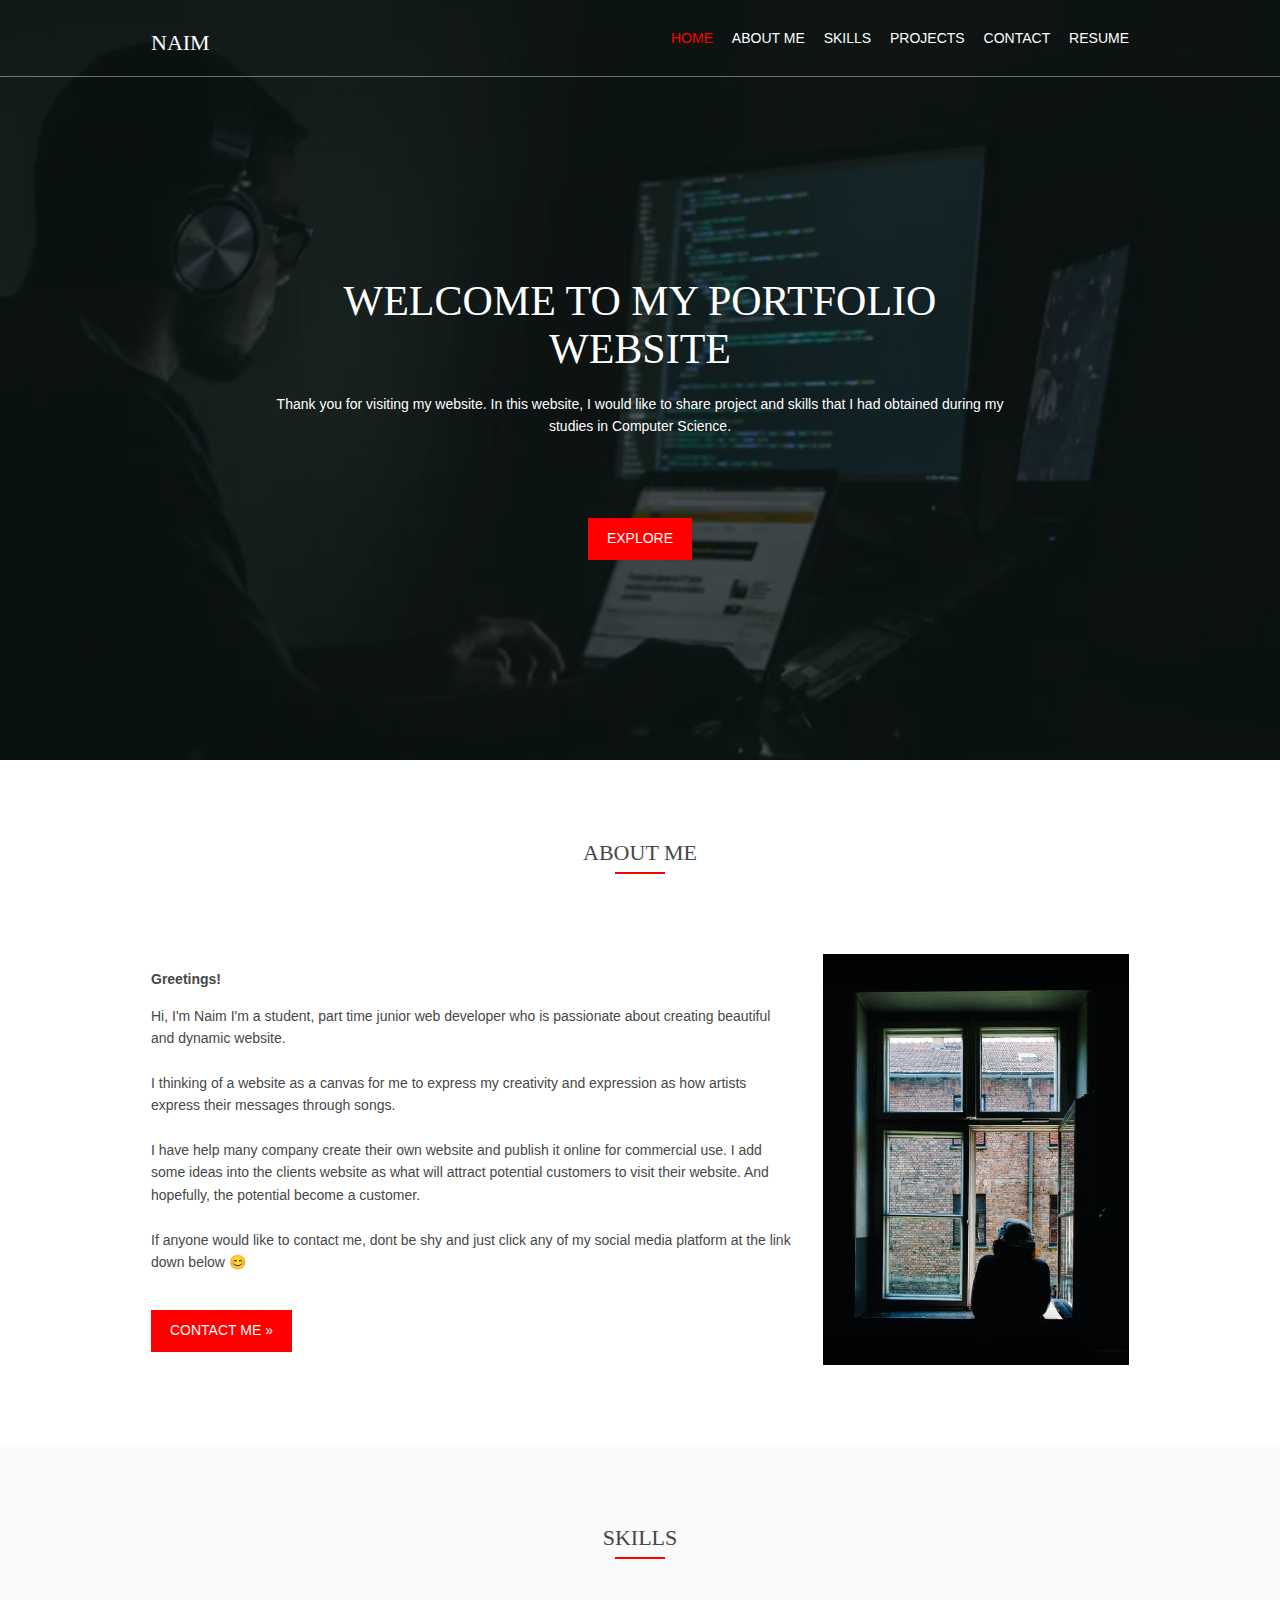
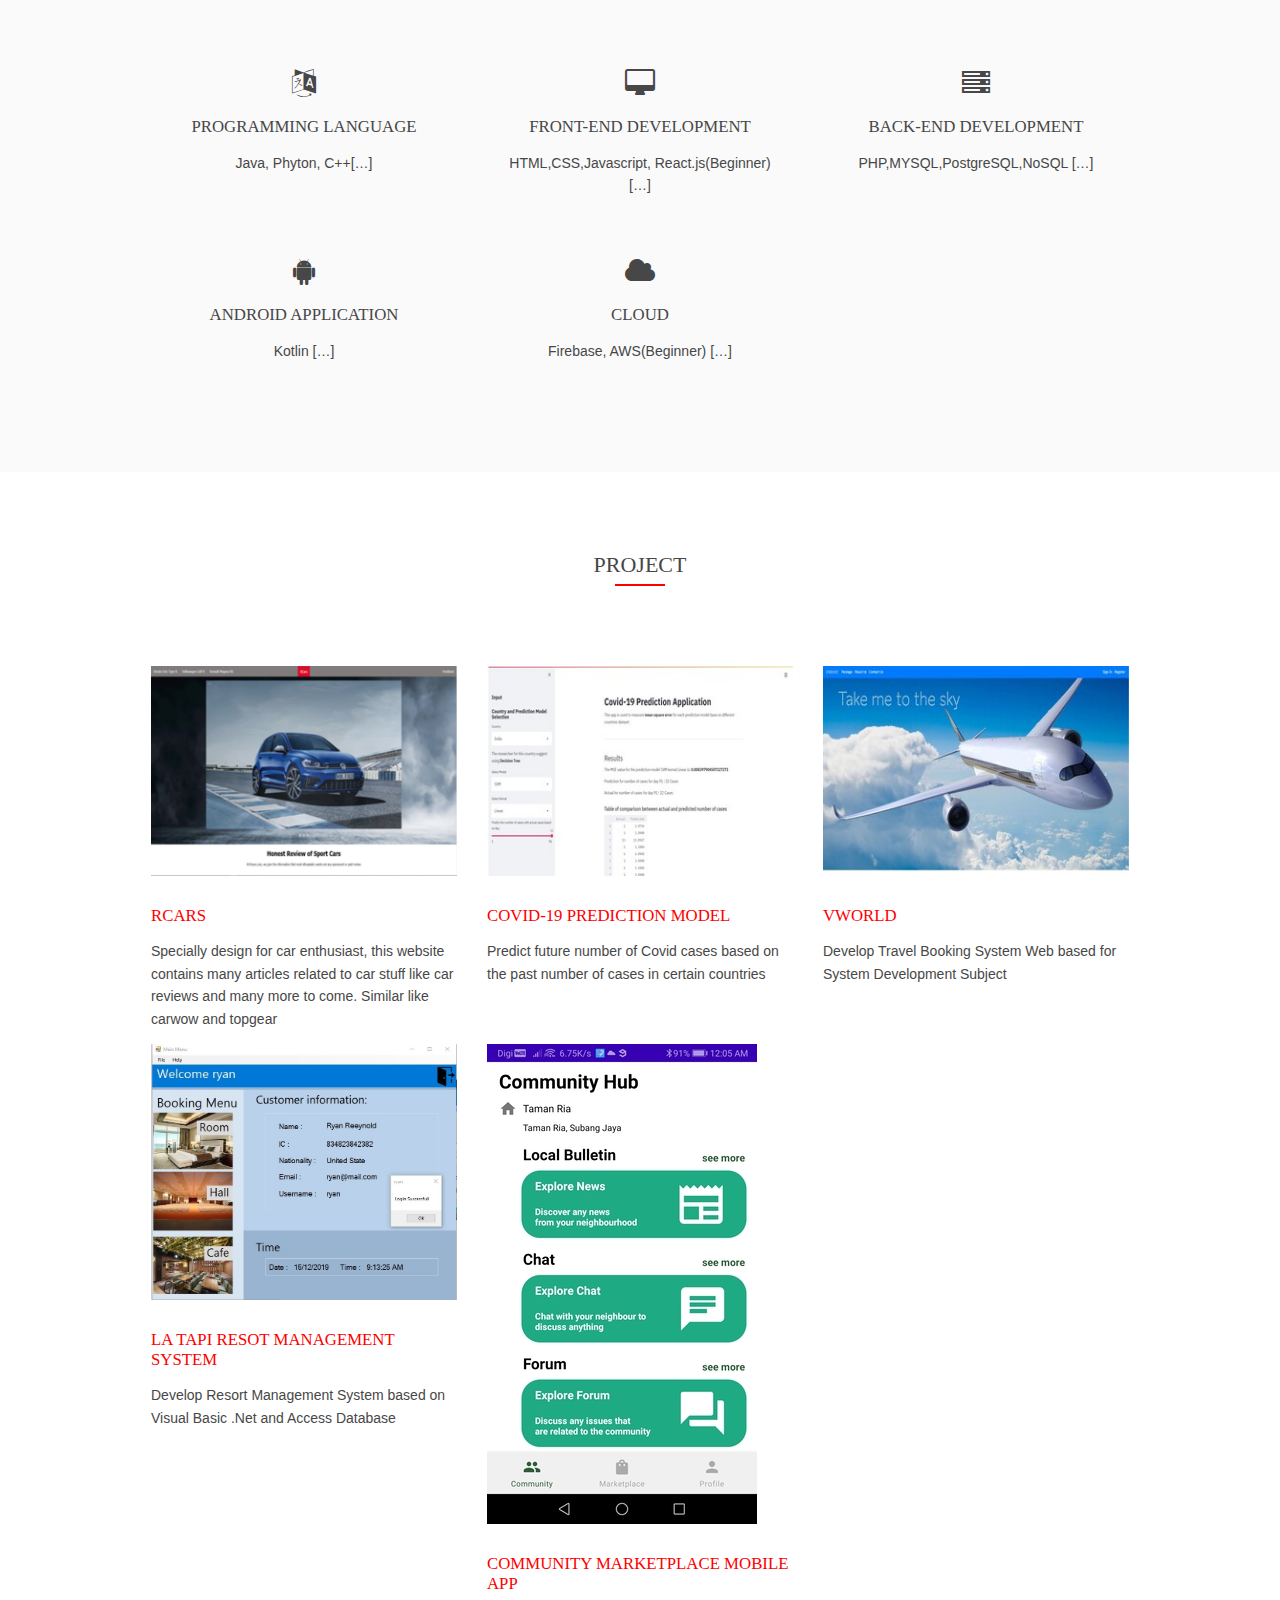
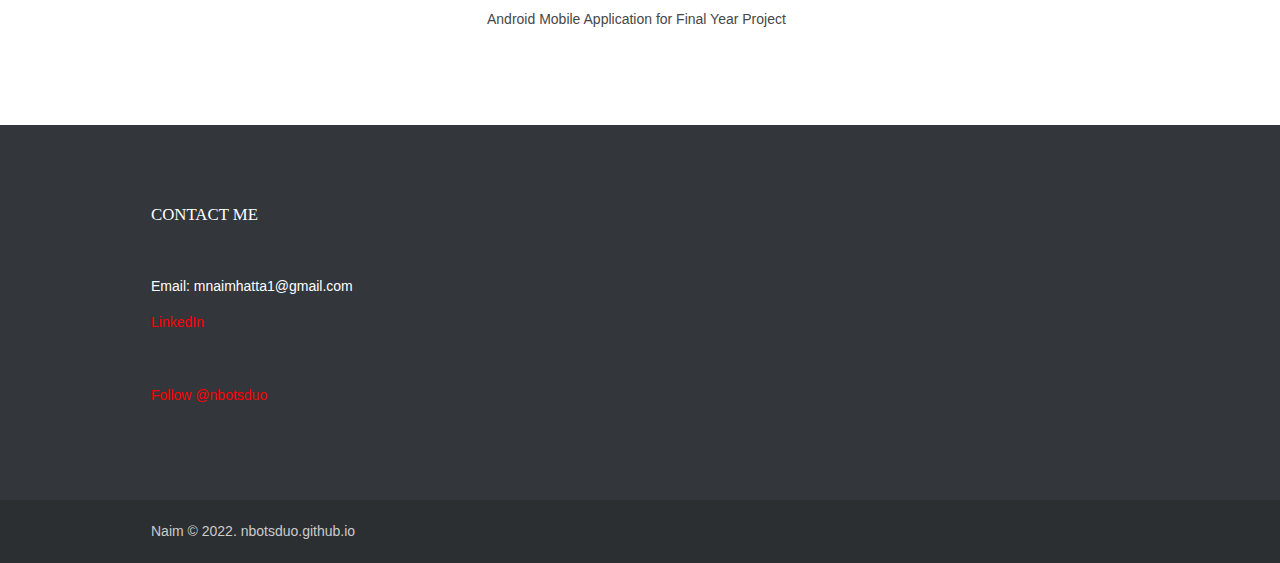
==== commit fdde7f41: "latapi" ====
--- a/index.html
+++ b/index.html
@@ -98,21 +98,13 @@
   </main>
 </div>
 </section>
-<!-- ################################################################################################ -->
-<!-- ################################################################################################ -->
-<!-- ################################################################################################ -->
-<!-- ################################################################################################ -->
-<!-- ################################################################################################ -->
-<!-- ################################################################################################ -->
+
 <section id="skills">
 <div class="wrapper row2">
   <section class="hoc container clear"> 
-    <!-- ################################################################################################ -->
     <div class="sectiontitle">
       <h6 class="heading">Skills</h6>
     </div>
-      <!-- main body -->
-      <!-- ################################################################################################ -->
       <ul class="nospace group services">
         <li class="one_third first">
           <article><a href="#"><i class="fa fa-2x fa-language"></i></a>
@@ -148,17 +140,12 @@
         </li>
         
       </ul>
-      <!-- ################################################################################################ -->
-      <!-- / main body -->
       <div class="clear"></div>
-    <!-- ################################################################################################ -->
-  </section>
 </div>
 </section>
 <section id="project">
 <div class="wrapper row3">
   <div class="hoc container clear"> 
-    <!-- ################################################################################################ -->
     <div class="sectiontitle">
       <h6 class="heading">Project</h6>
     </div>
@@ -177,7 +164,7 @@
         <article>
           <figure><a class="imgover" href="images/covidLarge.jpg" target="_blank" rel="noopener noreferrer"><img src="images/covid.jpg" alt=""></a></figure>
           <div class="txtwrap">
-            <h4 class="heading"><a href="#">COVID-19 Prediction Model</a></h4>
+            <h4 class="heading"><a href="https://github.com/nbotsduo/COVID-19-Prediction-Model">COVID-19 Prediction Model</a></h4>
             
             <p>Predict future number of Covid cases based on the past number of cases in certain countries</p>
           </div>
@@ -187,13 +174,35 @@
         <article>
           <figure><a class="imgover" href="images/vworldLarge.jpg" target="_blank" rel="noopener noreferrer"><img src="images/vworld.jpg" alt=""></a></figure>
           <div class="txtwrap">
-            <h4 class="heading"><a href="#">VWorld</a></h4>
+            <h4 class="heading"><a href="https://github.com/nbotsduo/vworld">VWorld</a></h4>
         
             <p>Develop Travel Booking System Web based for System Development Subject</p>
           </div>
         </article>
       </li>
+      <br><br><br>
       <li class="one_third first">
+        <article>
+          <figure><a class="imgover" href="#"><img src="images/latapi.jpg" alt=""></a></figure>
+          <div class="txtwrap" >
+            <h4 class="heading"><a href="#">La Tapi Resot Management System</a></h4>
+        
+            <p>Develop Resort Management System based on Visual Basic .Net and Access Database</p>
+          </div>
+        </article>
+      </li>
+      <li class="one_third">
+        <article>
+          <figure><a class="imgover" href="images/comMart.jpg" target="_blank" rel="noopener noreferrer"><img src="images/comMart.jpg" alt=""></a></figure>
+          <div class="txtwrap">
+            <h4 class="heading"><a href="https://github.com/nbotsduo/CommunityMarketplaceMobileApp">Community Marketplace Mobile App</a></h4>
+           
+            <p>Android Mobile Application for Final Year Project</p>
+          </div>
+        </article>
+        
+      </li>
+      <li class="one_third">
         <article>
           <!-- <figure><a class="imgover" href="#"><img src="images/demo/320x220.png" alt=""></a></figure> -->
           <div class="txtwrap" style="visibility: hidden;">
@@ -203,27 +212,6 @@
           </div>
         </article>
       </li>
-      <li class="one_third">
-        <article>
-          <figure><a class="imgover" href="images/comMart.jpg" target="_blank" rel="noopener noreferrer"><img src="images/comMart.jpg" alt=""></a></figure>
-          <div class="txtwrap">
-            <h4 class="heading"><a href="#">Community Marketplace Mobile App</a></h4>
-           
-            <p>Android Mobile Application for Final Year Project</p>
-          </div>
-        </article>
-        
-      </li>
-      <li class="one_third">
-        <article>
-          <!-- <figure><a class="imgover" href="#"><img src="images/demo/320x220.png" alt=""></a></figure> -->
-          <div class="txtwrap" style="visibility: hidden;">
-            <h4 class="heading"><a href="#">VWorld</a></h4>
-        
-            <p>Develop Travel Booking System Web based for System Development Subject</p>
-          </div>
-        </article>
-      </li>
     </ul>
   </div>
 </div>
@@ -231,7 +219,6 @@
 <section id="contact">
 <div class="wrapper row4">
   <footer id="footer" class="hoc clear"> 
-    <!-- ################################################################################################ -->
     <div class="one_quarter first">
       <h4 class="heading">Contact Me</h6>
       <p style="color: white;">Email: mnaimhatta1@gmail.com</p>
@@ -243,22 +230,18 @@
     <div class="one_quarter">
       <div class="badge-base LI-profile-badge" data-locale="en_US" data-size="medium" data-theme="light" data-type="VERTICAL" data-vanity="muhammad-na-im-mohammad-hatta-9653411b5" data-version="v1"><a class="badge-base__link LI-simple-link" href="https://my.linkedin.com/in/muhammad-na-im-mohammad-hatta-9653411b5?trk=profile-badge"></a></div>
     </div>
-    <!-- ################################################################################################ -->
+
   </footer>
 </div>
 </section>
-<!-- ################################################################################################ -->
-<!-- ################################################################################################ -->
-<!-- ################################################################################################ -->
+
 <div class="wrapper row5">
   <div id="copyright" class="hoc clear"> 
     <!-- ################################################################################################ -->
     <p class="fl_left" style="color: white;"></p> Naim &copy; 2022.  <a href="#">nbotsduo.github.io</a></p>
   </div>
 </div>
-<!-- ################################################################################################ -->
-<!-- ################################################################################################ -->
-<!-- ################################################################################################ -->
+
 <a id="backtotop" href="#top"><i class="fa fa-chevron-up"></i></a>
 <!-- JAVASCRIPTS -->
 <script src="layout/scripts/jquery.min.js"></script>
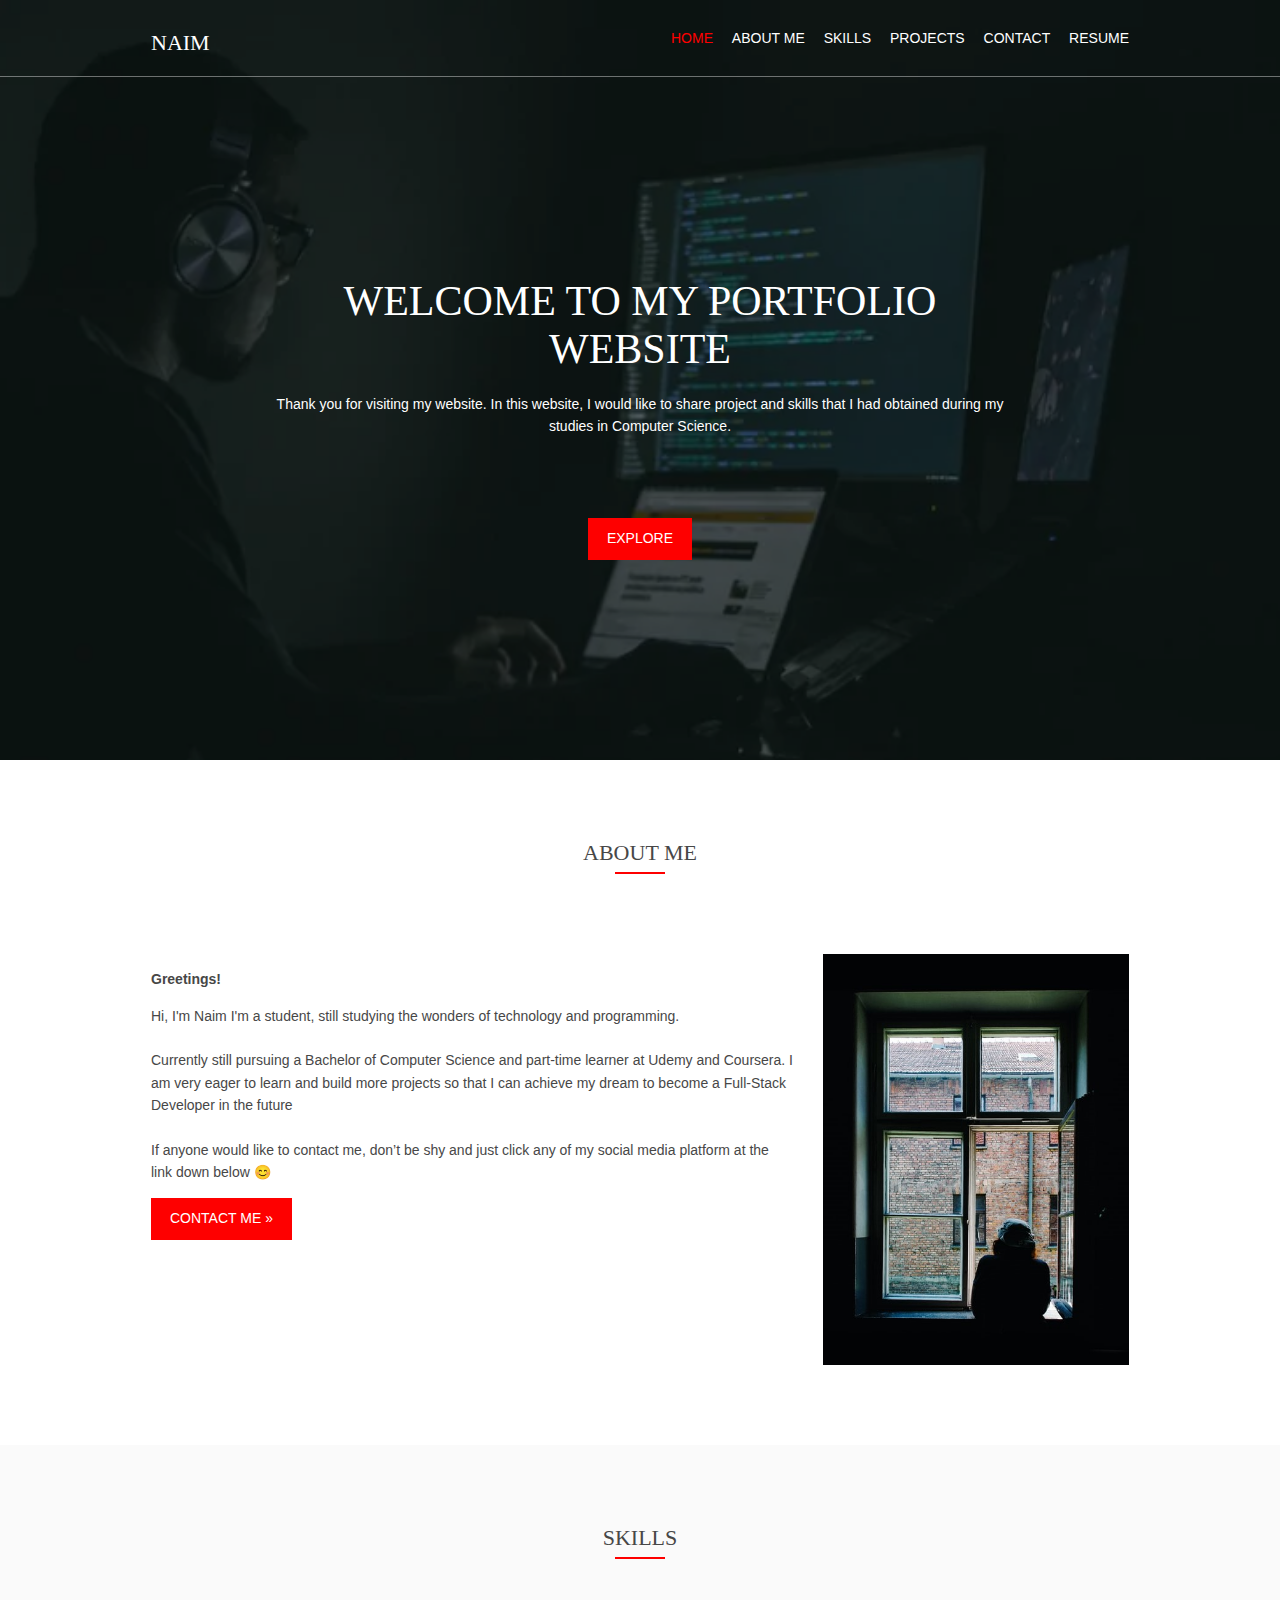
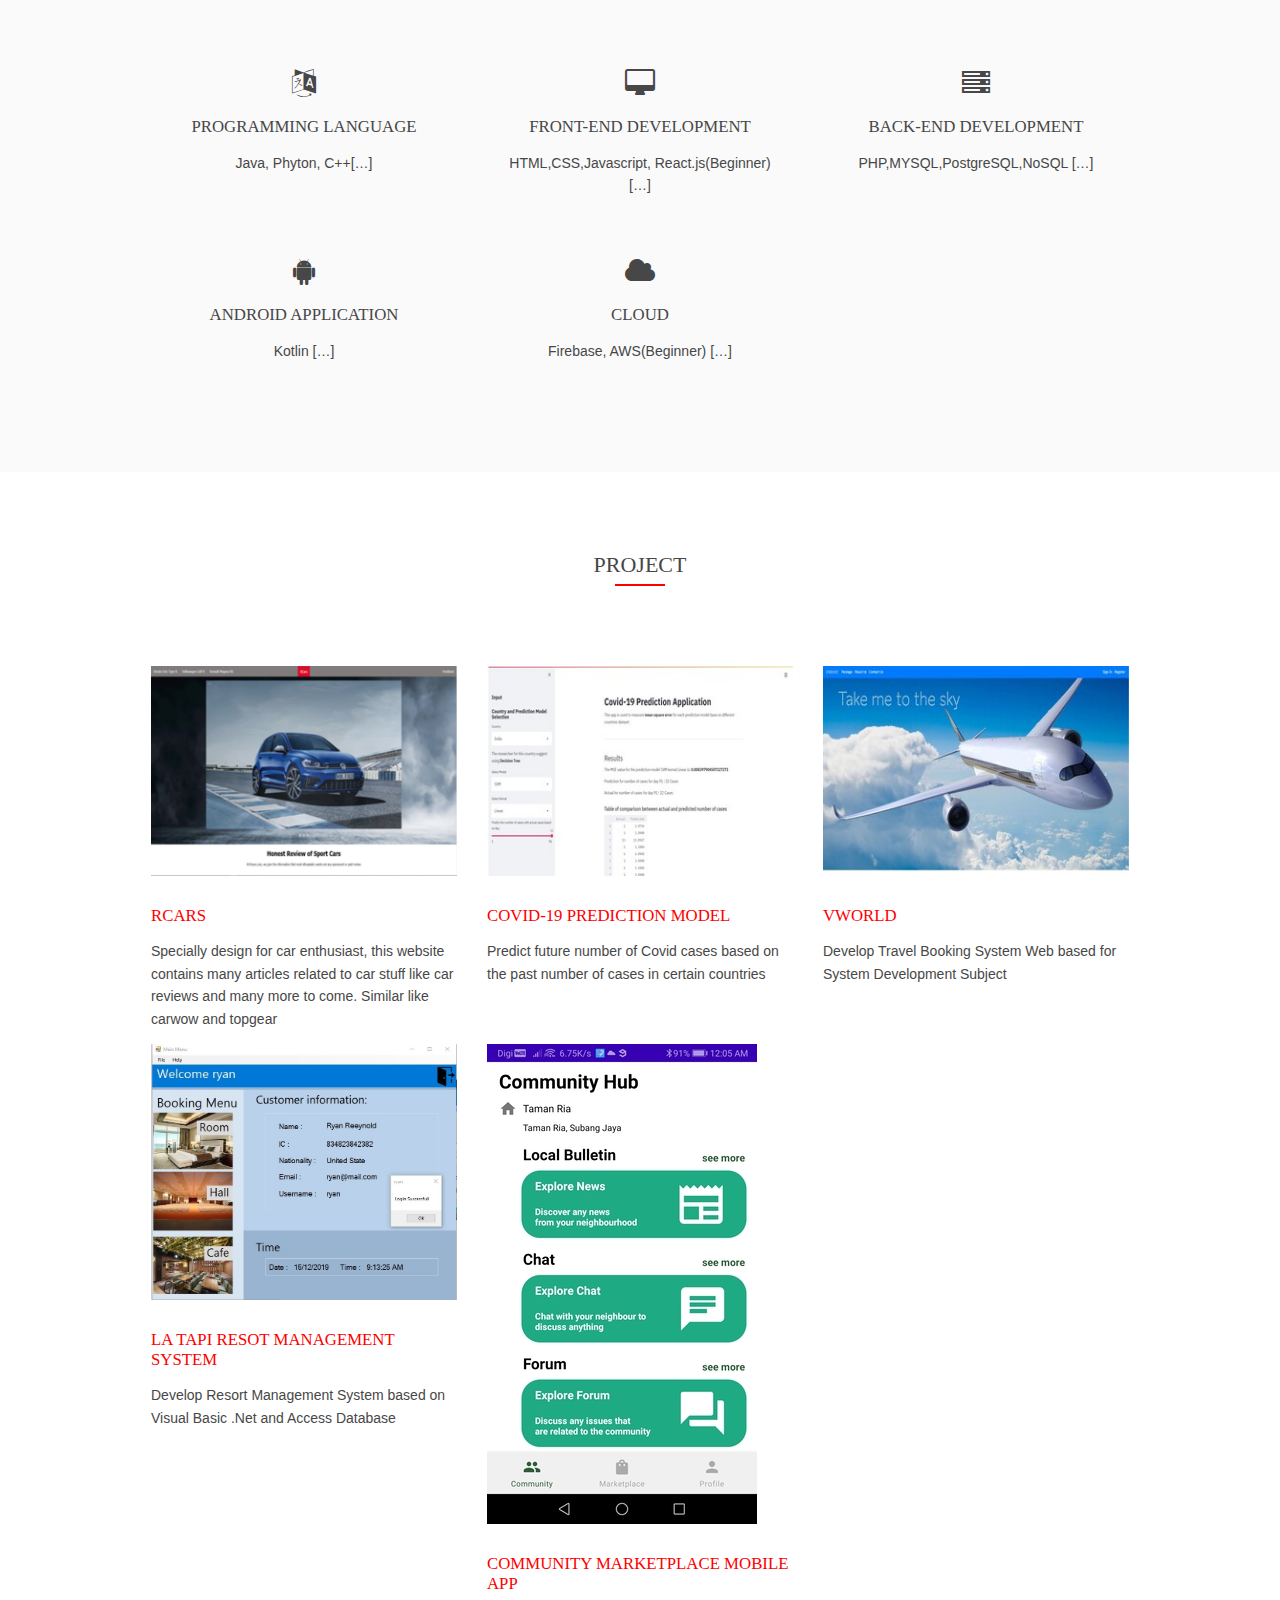
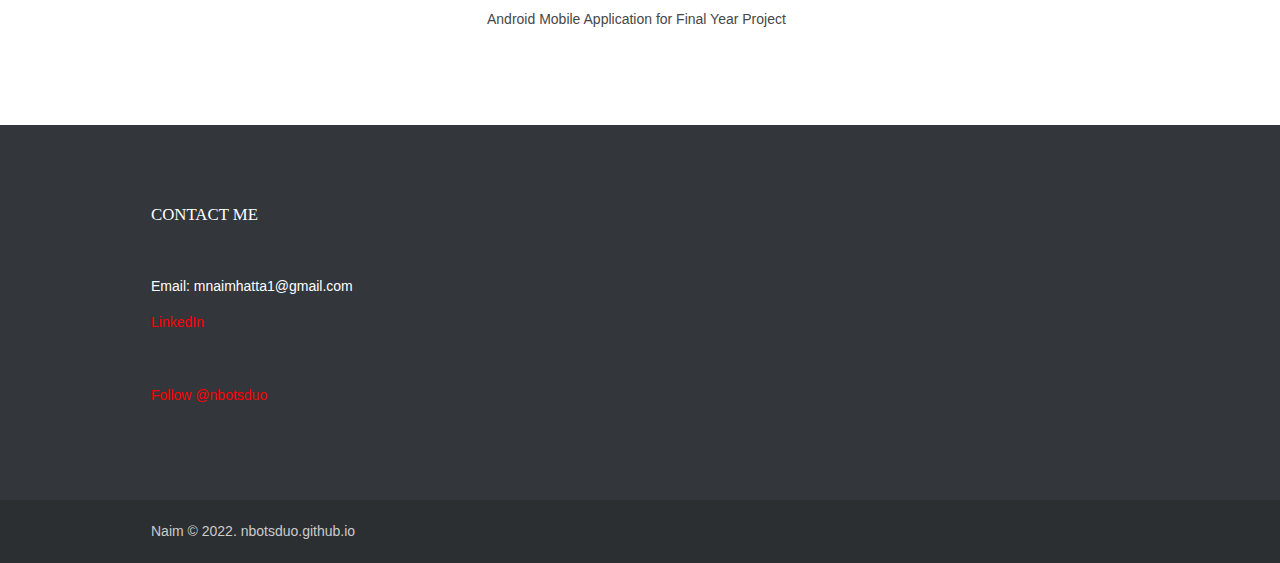
==== commit 6fbe4dd7: "grammar" ====
--- a/index.html
+++ b/index.html
@@ -74,19 +74,14 @@
         <p>
           Hi, I'm Naim
 
-          I'm a student, part time junior web developer who is passionate about creating
-          beautiful and dynamic website.<br><br>
-
-          I thinking of a website as a canvas for me to express my creativity and expression as 
-          how artists express their messages through songs.<br><br>
+          I'm a student, still studying the wonders of technology and programming.<br><br>
+
+          Currently still pursuing a Bachelor of Computer Science and part-time learner at Udemy and Coursera. I am very eager to learn and build more projects so that I can achieve my dream to become a Full-Stack Developer in the future<br><br>
           
-          I have help many company create their own website and publish it online for commercial use.
-          I add some ideas into the clients website as what will attract potential customers to visit their website.
-          And hopefully, the potential become a customer.<br><br>
-
-          If anyone would like to contact me, dont be shy and just click any of my
+
+          If anyone would like to contact me, don’t be shy and just click any of my
           social media platform at the link down below 😊
-      </p><br>
+
         <footer><a class="btn" href="#contact" style="color: white;">Contact Me &raquo;</a></footer>
       </div>
       <div class="one_third">
@@ -183,9 +178,9 @@
       <br><br><br>
       <li class="one_third first">
         <article>
-          <figure><a class="imgover" href="#"><img src="images/latapi.jpg" alt=""></a></figure>
+          <figure><a class="imgover" href="images/latapi.jpg" target="_blank" rel="noopener noreferrer"><img src="images/latapi.jpg" alt=""></a></figure>
           <div class="txtwrap" >
-            <h4 class="heading"><a href="#">La Tapi Resot Management System</a></h4>
+            <h4 class="heading"><a href="https://github.com/nbotsduo/La-Tapi-Resort">La Tapi Resot Management System</a></h4>
         
             <p>Develop Resort Management System based on Visual Basic .Net and Access Database</p>
           </div>
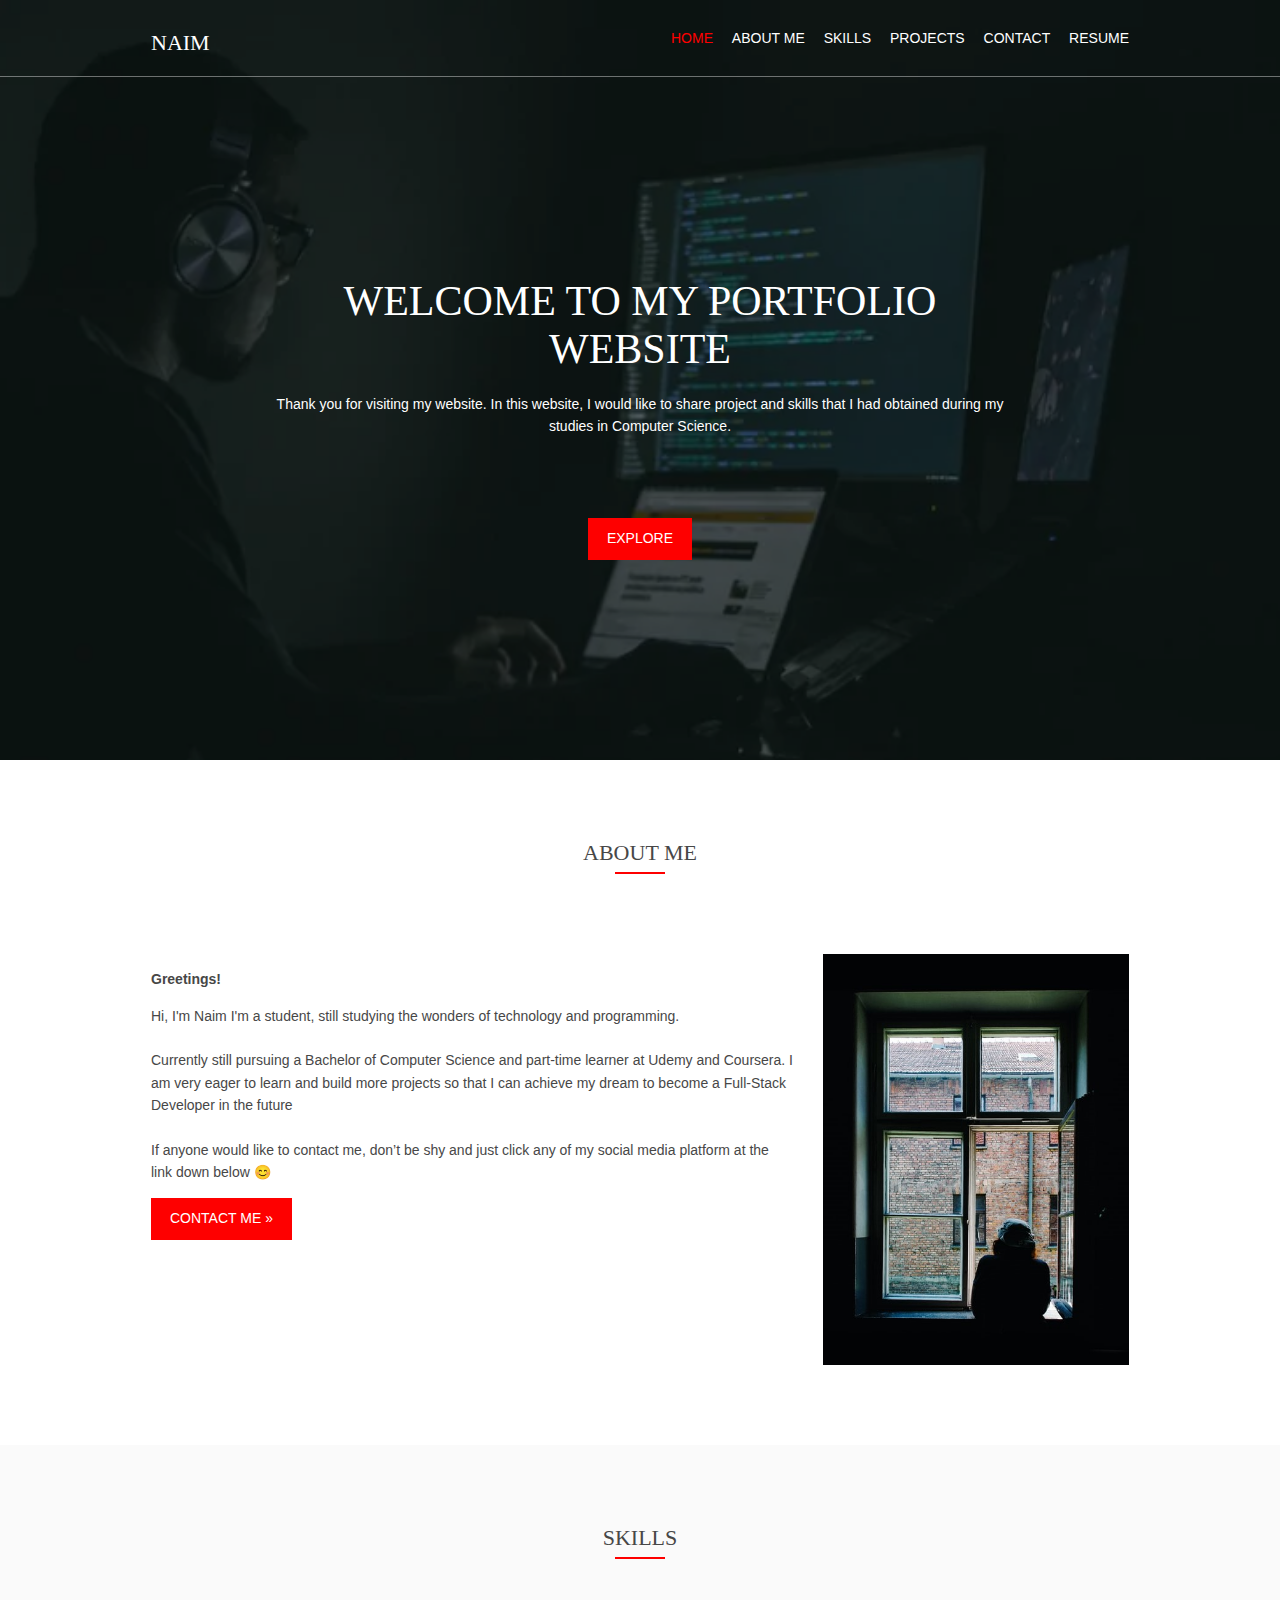
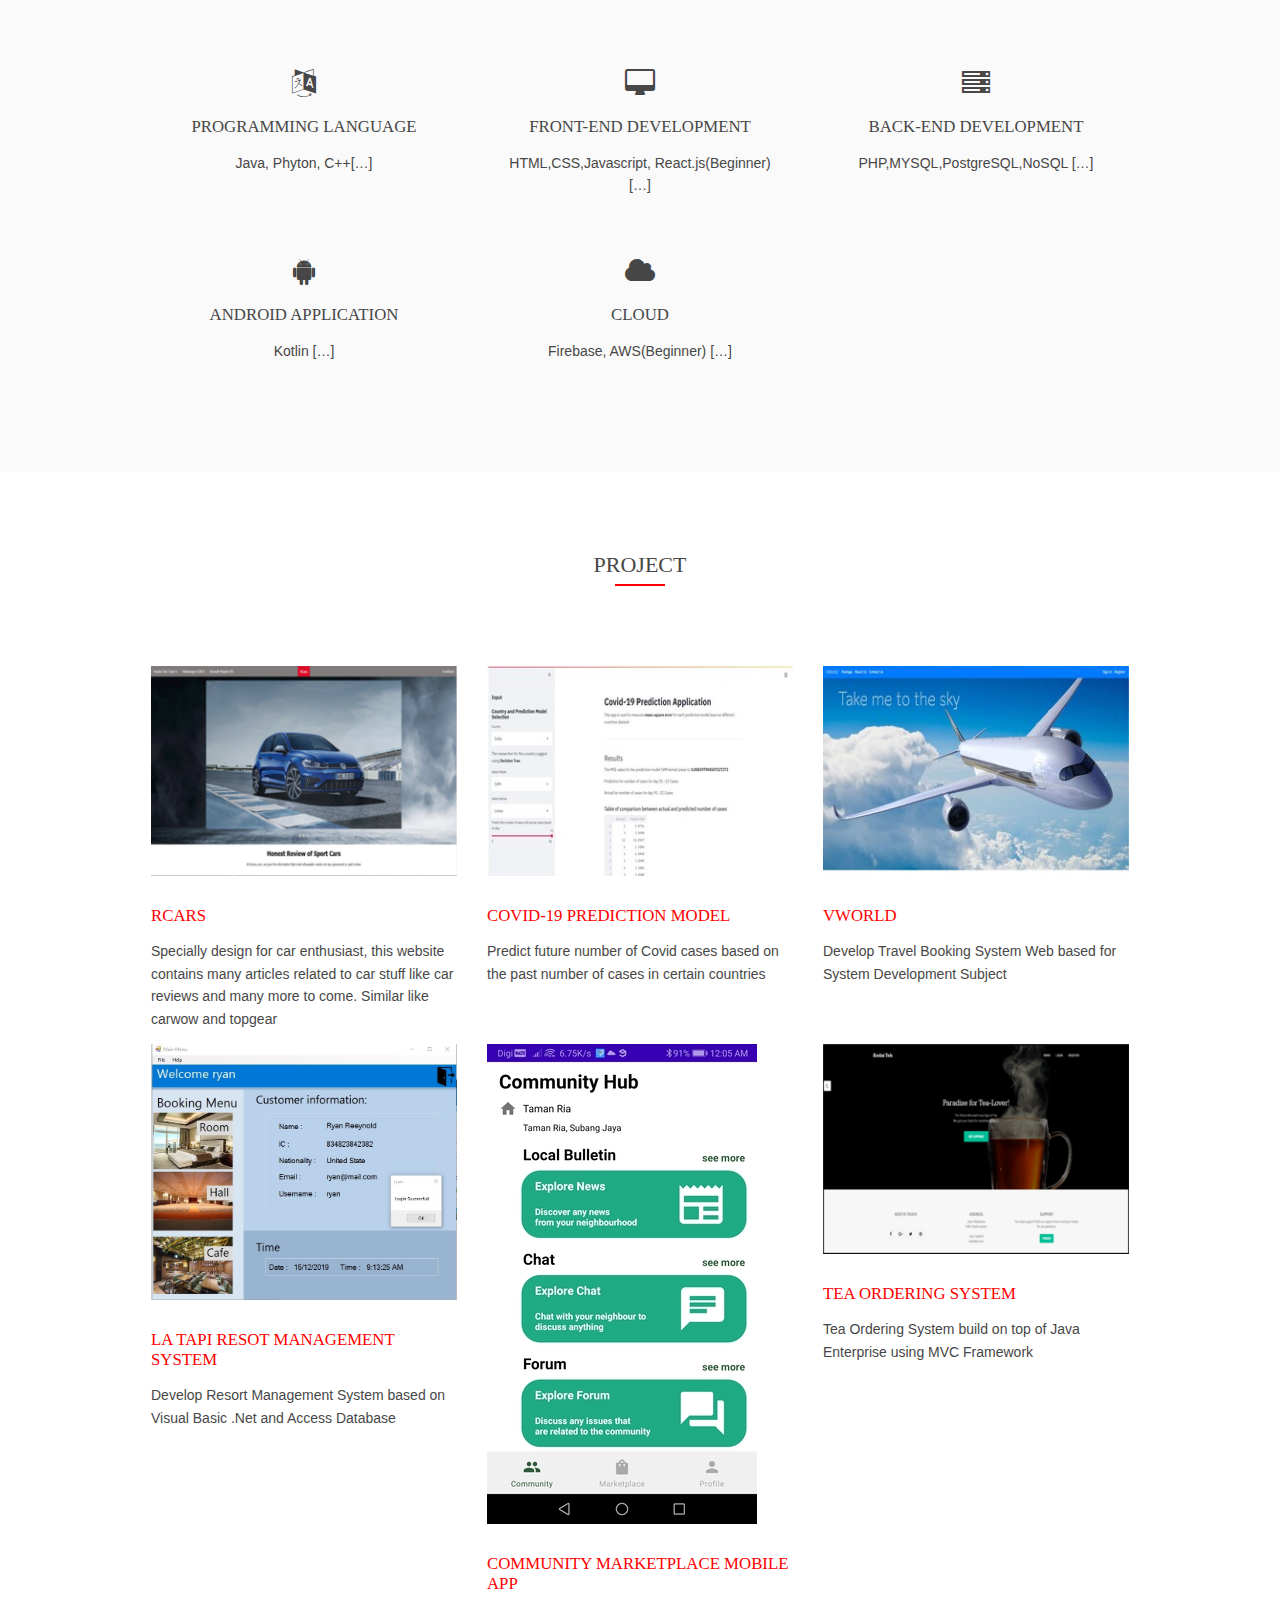
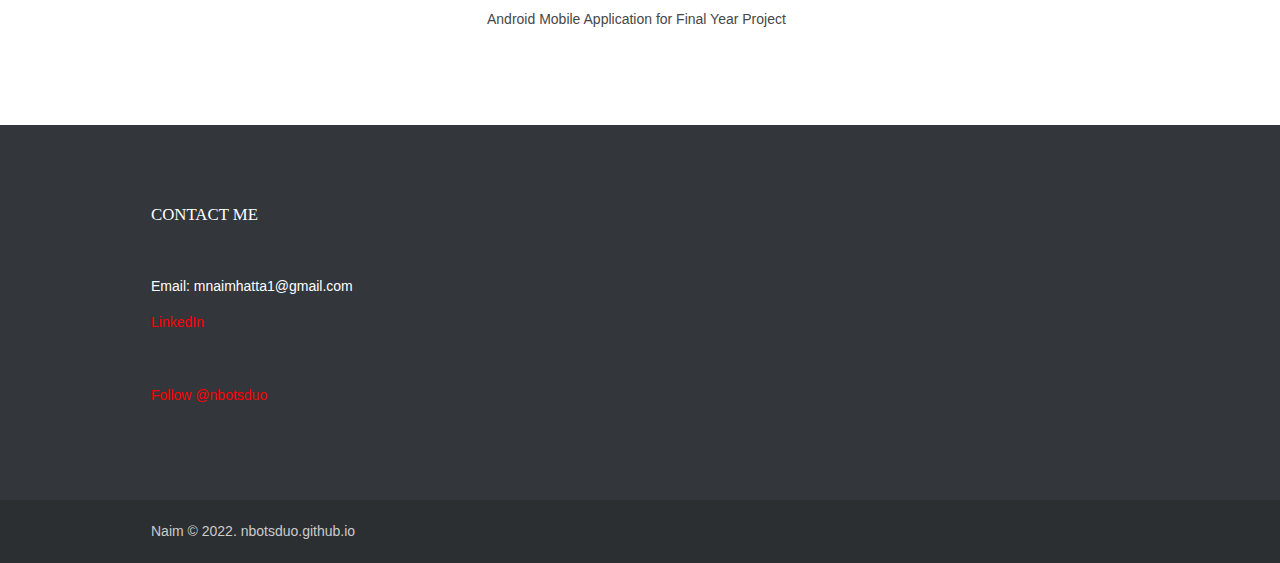
==== commit 656e72e5: "updateTea" ====
--- a/index.html
+++ b/index.html
@@ -199,11 +199,11 @@
       </li>
       <li class="one_third">
         <article>
-          <!-- <figure><a class="imgover" href="#"><img src="images/demo/320x220.png" alt=""></a></figure> -->
-          <div class="txtwrap" style="visibility: hidden;">
-            <h4 class="heading"><a href="#">VWorld</a></h4>
-        
-            <p>Develop Travel Booking System Web based for System Development Subject</p>
+          <figure><a class="imgover" href="images/teaLarge.png" target="_blank" rel="noopener noreferrer"><img src="images/tea.png" alt=""></a></figure>
+          <div class="txtwrap" >
+            <h4 class="heading"><a href="https://github.com/nbotsduo/Tea-Ordering-System" target="_blank" rel="noopener noreferrer">Tea Ordering System</a></h4>
+        
+            <p>Tea Ordering System build on top of Java Enterprise using MVC Framework</p>
           </div>
         </article>
       </li>
